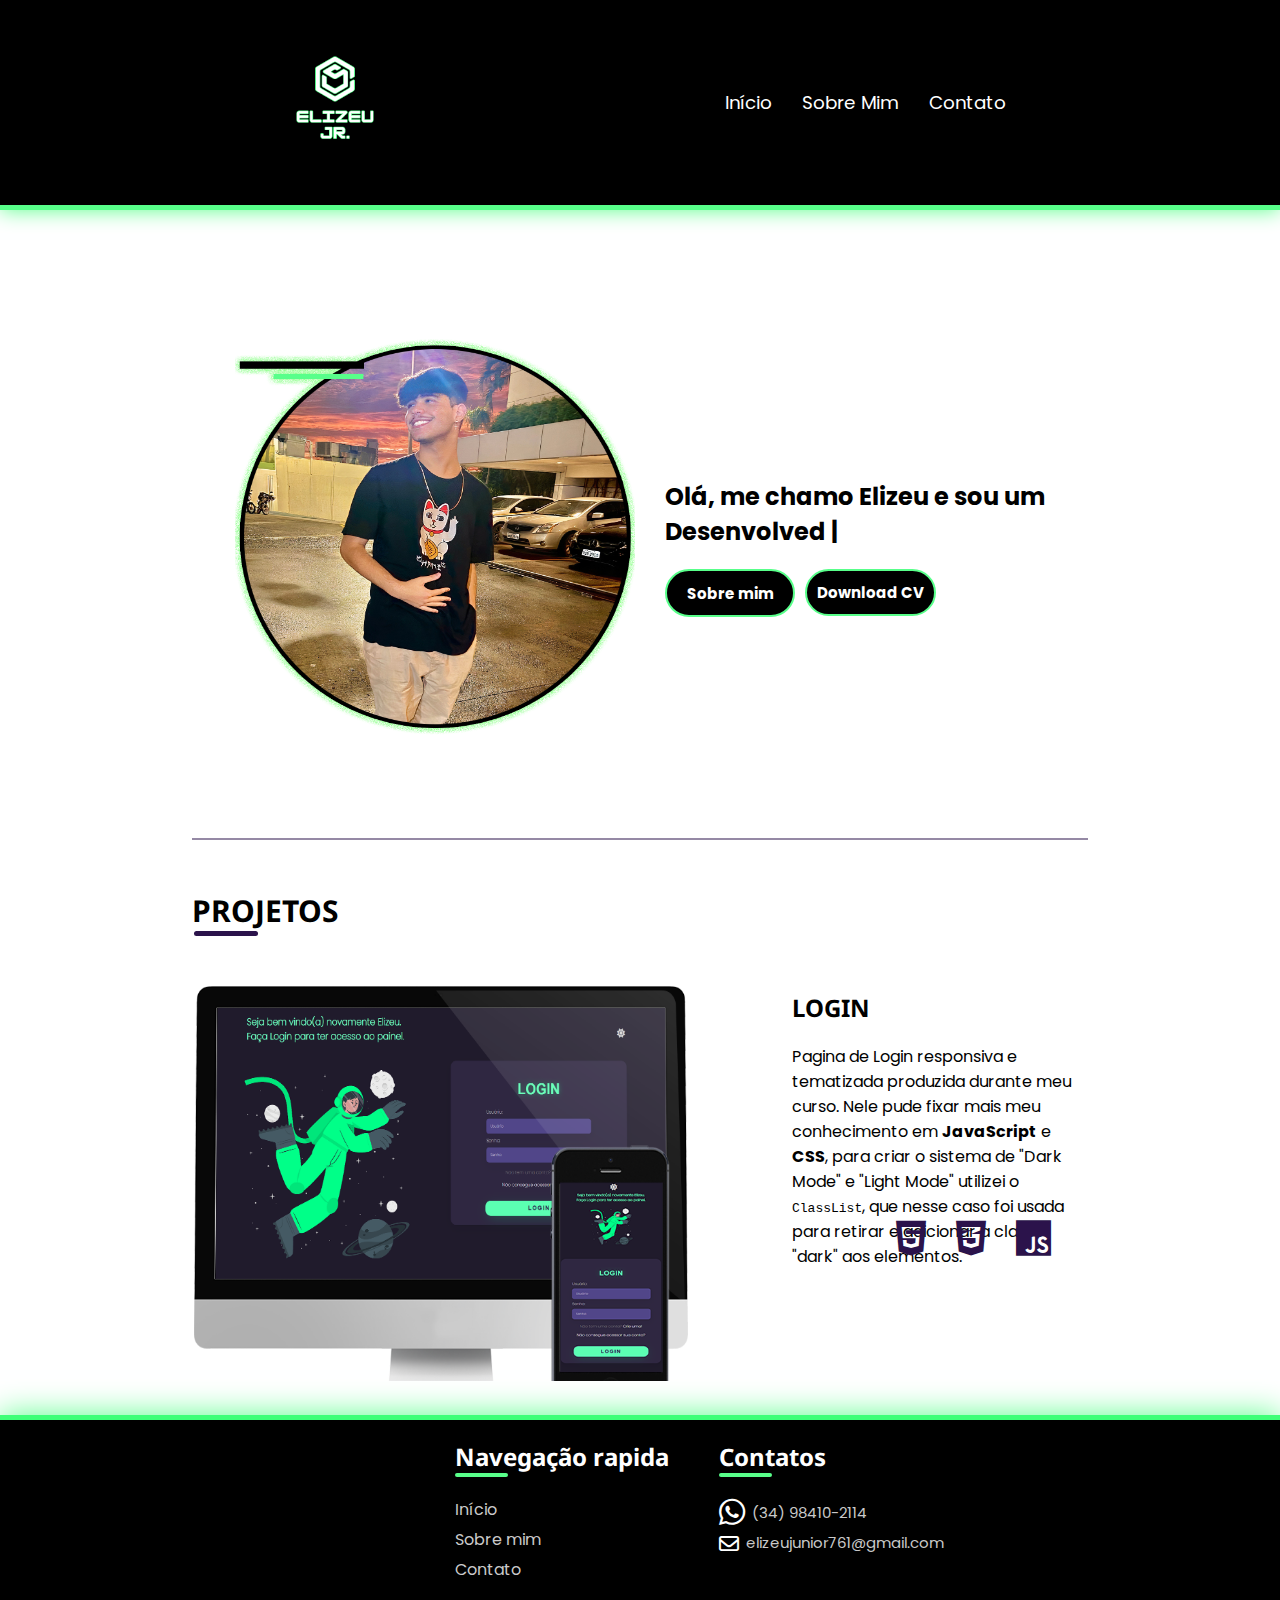
==== index.html @ 13f8343a "feito" ====
<!DOCTYPE html>
<html lang="pt-br">

<head>
    <meta charset="UTF-8">
    <meta http-equiv="X-UA-Compatible" content="IE=edge">
    <meta name="viewport" content="width=device-width, initial-scale=1.0">
    <link rel="stylesheet" href="https://cdnjs.cloudflare.com/ajax/libs/font-awesome/6.4.0/css/all.min.css">
    <link rel="stylesheet" href="assets/css/style.css" media="all">
    <link rel="stylesheet" href="assets/css/mobile.css" media="screen">
    <title>Portfolio</title>
</head>

<body>
    <header>
        <nav class="nav-bar">
            <div class="logo">
                <a href="index.html"><img src="assets/img/Logotipo Moderno Tecnologia e Gaming Roxo.png" alt=""></a>
            </div>
            <div class="nav-list">
                <ul>
                    <li class="nav-item"><a href="index.html" class="nav-link">Início</a></li>
                    <li class="nav-item"><a href="sobre.html" class="nav-link">Sobre Mim</a></li>
                    <li class="nav-item"><a href="contato.html" class="nav-link">Contato</a></li>
                </ul>
            </div>

            <div class="mobile-menu-icon">
                <button onclick="menuShow()"><img class="icon" src="assets/img/menu_white_36dp.svg" alt=""></button>
            </div>
        </nav>
        <div class="mobile-menu">
            <ul>
                <li class="nav-item"><a href="index.html" class="nav-link">Início</a></li>
                <li class="nav-item"><a href="sobre.html" class="nav-link">Sobre Mim</a></li>
                <li class="nav-item"><a href="contato.html" class="nav-link">Contato</a></li>
            </ul>

        </div>
    </header>

        <div class="section-div">
            <img src="assets/img/foto redonda2.png" alt="">
            <div>
                <h2 class="eu">Olá, me chamo Elizeu e sou um</h2>
                <h2 class="digitando">Desenvolvedor Web</h2>
                <button class="botao">Sobre mim</button>
                <a class="cv" href="assets/pdf/CV Elizeu Junior.pdf" target="_blank">Download CV</a>
            </div>

        </div>
        <div class = "linha">
        </div>

        <main>
            <div class="projetos">
                <h2>PROJETOS</h2></div>
                <div class="layout">
                <a href="https://elizeujrdev.github.io/login/index.html" target="_blank"><img src="assets/img/website-mockup-2-devices.png" alt=""></a>
    
                <section class="texto">
                <h2>LOGIN</h2>
                <p>Pagina de Login responsiva e tematizada produzida durante meu curso. Nele pude fixar mais meu conhecimento em 
                   <strong>JavaScript</strong> e <strong>CSS</strong>, para criar o sistema de "Dark Mode" e "Light Mode" utilizei o <code>ClassList</code>, que nesse caso foi usada para retirar e adicionar a classe "dark" aos elementos.</p>
                    <aside>
                        <i class="fa-brands fa-html5" id="html"></i>
                        <i class="fa-brands fa-css3-alt" id="css"></i>
                        <i class="fa-brands fa-js" id="javascript"></i>
                    </aside>
                </section>
        </div>
    

    <script src="assets/js/script.js"></script>
</body>
<footer>
    <nav>
        <h2>Navegação rapida</h2>
        <ul class="navegaçao-secundaria">
        <li><a href="index.html">Início</a></li>
        <li><a href="sobre.html">Sobre mim</a></li>
        <li><a href="contato.html">Contato</a></li>
        </ul>
        </nav>

        <section class="contatos">
            <h2>Contatos</h2>
                <ul>
                    <li><i class="fa-brands fa-whatsapp"></i><a href="https://api.whatsapp.com/send?phone=5534984102114" target="_blank">  (34) 98410-2114</a></li>
                    <li class="email"><i class="fa-regular fa-envelope" id="email"></i><a href="">elizeujunior761@gmail.com</a></li>
                </ul>

        </section>

</footer>
</html>
---- assets/css/style.css ----
@import url('https://fonts.googleapis.com/css2?family=Noto+Sans&family=Poppins:wght@300&display=swap');
@import url('https://fonts.googleapis.com/css2?family=Noto+Sans&family=Poppins:wght@300&display=swap');

* {
    padding: 0;
    margin: 0;
    transition: 1s;
}


header {
    border-bottom: solid 5px #58ff8a;
    box-shadow: 0px 0px 20px #58ff8a;
    background-color: black;
    display: flex;
    align-items: center;
    justify-content: center;
    font-family: 'poppins', sans-serif;
}

.logo > a > img {
    width: 150px;
    height: 150px;
    margin-right: 300px;
}

.nav-bar {
    display: flex;
    justify-content: space-between;
    padding: 1.5rem 6rem;
}


.nav-list {
    display: flex;
    align-items: center;
}

.nav-list ul {
    display: flex;
    justify-content: center;
    list-style: none;
}

.nav-item {
    margin: 0 15px;
}

.nav-link {
    text-decoration: none;
    font-size: 1.15rem;
    color: #fff;
    font-weight: 400;
}


.nav-link:hover::after {
    
    position: absolute;
    content: '';
    width: 3%;
    background-color: #58ff8a;
    height: 5px;
    display: block;
    transform: translate(2px, -5px);
    border-radius: 30px;
    margin-top: 5px;
    transition: 1s;
}


.login-button button {
    border: none;
    padding: 10px 15px;
    border-radius: 5px;
    background-color: #0187a7;
}

.login-button button a {
    text-decoration: none;
    color: #fff;
    font-weight: 500;
    font-size: 1.1rem;
}

.mobile-menu-icon {
    display: none;
}

.mobile-menu {
    display: none;
}

.section-div{

    animation: inicializar .7s forwards;
    animation-timing-function: ease-in-out;
    display: flex;
    align-items: center;
    justify-content: center;
    font-family: 'Poppins', sans-serif;
    transition: 0.7s;
    margin-top: 10%;
    
}

.section-div > img {
    width: 400px;
    height: 400px;
    margin-right: 30px;
}

.cv {

    border: solid 2px #58ff8a;
    background-color: #000000;
    padding: 10px;
    position: absolute;
    border-radius: 30px;
    color: rgb(255, 255, 255);
    font-family: 'Poppins', sans-serif;
    font-weight: bolder;
    font-size: 15px;
    text-decoration: none;

    transform: translateY(20px);

}

.botao {

    border: solid 2px #58ff8a;
    background-color: #000000;
    padding: 10px;
    border-radius: 30px;
    color: rgb(255, 255, 255);
    font-family: 'Poppins', sans-serif;
    font-weight: bolder;
    
    height: 48px;
    width: 130px;
    margin-right: 10px;
    font-size: 15px;
    cursor: pointer;

    transform: translateY(20px);

}

.botao:hover {
    box-shadow: 2px 2px 2px black;

}

.cv:hover {
    box-shadow: 2px 2px 2px black;
   
}

.projetos > h2 {

    font-family: 'noto sans', sans-serif;
    font-weight: bolder;
    font-size: 30px;
    margin-top: 50px;
    justify-content: center;
    margin-left: 15%;
    
    
    }
    
    .projetos > h2::after {
    
        position: absolute;
        content: '';
        width: 5%;
        background-color: #2b134b;
        height: 5px;
        display: block;
        transform: translate(2px, -5px);
        border-radius: 30px;
        margin-top: 5px;
        
        }
    
        .layout > a > img{
    
            margin-top: 50px;
            width: 500px;
            height: 400px;
        }
    
        .layout {
            
            
            display: flex;
            margin: 0px auto;
            width: 70vw;
            margin-bottom: 30px;
            
    
        }
    
        .texto {
    
            float: right;
            flex-direction: column;
            position: relative;
            top: 60px;
            margin-left: 100px;
    
            
            
        }
    
        .texto > p {
    
            font-family: 'Poppins', 'sans-serif';
            margin-top: 20px;
        }
    
        .texto > h2 {
    
            font-family: 'noto sans', 'sans-serif';
            font-weight: bolder;
        }
    
        .texto > aside {
    
            display: flex;
            justify-content: center;
            align-items: center;
            position: absolute;
            left: 35%;
            top: 50%;
            font-size: 40px;
            gap: 30px;
            color: #2b134b;
        }
    
        .texto > aside > i#html:hover {
    
    
            transform: scale(1.1);
    
        }
    
        .texto > aside >i#css:hover {
    
    
            transform: scale(1.1);
    
        }
    
        .texto > aside >i#javascript:hover {
    
    
            transform: scale(1.1);
    
        }


@keyframes inicializar {
    from {

        opacity: 0;
        transform: translate3d(0, -60px, 0);
    }

    to {

        opacity: 1;
        transform: translate3d(0, 0, 0);

    }

}

.digitando::after {

    content: '|';
    margin-left: 5px;
    opacity: 1;
    animation: pisca .5s infinite;

}

@keyframes pisca {
    from {

        opacity: 1;
    }

    to {

        opacity: 0;

    }


}

.linha {

    border-bottom: solid 2px #2b134b;
    width: 70vw;
    display: block;
    margin: 0px auto;
    height: 100px;
    opacity: 0.5;
}

footer {

    background-color: #000000;
    width: 100%;
    height: 200px;
    margin-top: 50px;
    border-top: solid 5px #3dff77;
    box-shadow: 0px 0px 30px #58ff8a;
    display: flex;
    justify-content: center;
    margin: 0px auto;
    gap: 50px;

}

footer > nav > h2 {

    color: rgb(255, 255, 255);
    font-family: 'noto sans', 'sans-serif';
    margin-bottom: 20px;
    margin-top: 20px;

}

footer > nav > h2::after {

    content: '';
    background-color: #58ff8a;
    width: 25%;
    height: 4px;
    display: flex;
    justify-content: center;
    align-items: center;
    border-radius: 30px;
    
}


.navegaçao-secundaria > li > a {

    color: rgb(202, 202, 202);
    text-decoration: none;
    margin-top: 30px;
}

.navegaçao-secundaria > li > a:hover {

    text-decoration: underline #58ff8a;
}

.navegaçao-secundaria > li {

    color: white;
    text-decoration: none;
    margin-top: 5px;
    font-family: 'poppins', 'sans-serif';
    list-style: none;
    
    
}

.contatos {

    color: white;
    gap: 20px;
    
}

.contatos > ul {

    list-style: none;

}

.contatos > h2 {

    color: white;
    font-family: 'noto sans', 'sans-serif';
    margin-bottom: 20px;
    margin-top: 20px;
    
}

.contatos > ul > li > a{

    color: rgb(201, 201, 201);
    text-decoration: none;
    font-family: 'poppins', 'sans-serif';
    position: absolute;
    transform: translate(7px,4px);
    font-size: 15px;
    list-style: none;
    
}

.contatos > ul > li > i{

    color: rgb(255, 255, 255);
    font-size: 30px;
}

.contatos > h2::after {

    content: '';
    background-color: #58ff8a;
    width: 50%;
    height: 4px;
    display: flex;
    justify-content: center;
    align-items: center;
    border-radius: 30px;
    
}

.contatos > ul > li > i#email {

    color: rgb(255, 255, 255);
    font-size: 20px;
    margin-top: 7px;
}
---- assets/css/mobile.css ----
@charset "UTF-8";
@import url('https://fonts.googleapis.com/css2?family=Noto+Sans&family=Poppins:wght@300&display=swap');
@import url('https://fonts.googleapis.com/css2?family=Noto+Sans&family=Poppins:wght@300&display=swap');

@media screen and (max-width: 730px) {
    .nav-bar {
        padding: 1.5rem 4rem;
    }
    .nav-item {
        display: none;
        
    }
    .login-button {
        display: none;
    }
    .mobile-menu-icon {
        display: block;
        margin-top: 20%;
       
    }
    .mobile-menu-icon button {
        background-color: transparent;
        border: none;
        cursor: pointer;
    }
    .mobile-menu ul {
        display: flex;
        flex-direction: column;
        text-align: center;
        padding-bottom: 1rem;
    }
    .mobile-menu .nav-item {
        display: block;
        padding-top: 1.2rem;
    }
    .mobile-menu .login-button {
        display: block;
        padding: 1rem 2rem;
    }
    .mobile-menu .login-button button {
        width: 100%;
    }
    .open {
        display: block;
    }

    .section-div{

        animation: inicializar .7s forwards;
        animation-timing-function: ease-in-out;
        display: flex;
        align-items: center;
        justify-content: center;
        font-family: 'Poppins', sans-serif;
        transition: 0.7s;
        margin-top: 10%;
        flex-direction: column;
        width: 100vw;
        
        
    }

    .eu {

        width: 80%;
        text-align: center; 
        margin-left: 27px;
    }

    .digitando {

        text-align: center;
    

    }

    
    .section-div > img {
        width: 250px;
        height: 250px;
        margin-right: 0px;
    }
    
    .cv {
    
        border: solid 2px #58ff8a;
        background-color: #000000;
        padding: 13px;
        border-radius: 30px;
        color: rgb(255, 255, 255);
        font-family: 'Poppins', sans-serif;
        font-weight: bolder;
        position: relative;
        
        height: 48px;
        width: 130px;
        margin-right: 10px;
        font-size: 15px;
        cursor: pointer;
        top: 20px;
        left: 50px;
    
        transform: translate(20px, 40px);
    
    }
    
    .botao {
    
        border: solid 2px #58ff8a;
        background-color: #000000;
        padding: 10px;
        border-radius: 30px;
        color: rgb(255, 255, 255);
        font-family: 'Poppins', sans-serif;
        font-weight: bolder;
        
        height: 48px;
        width: 130px;
        margin-right: 10px;
        font-size: 15px;
        cursor: pointer;
    
        transform: translate(50px, 20px);
    
    }
    
    .botao:hover {
        box-shadow: 2px 2px 2px black;
    
    }
    
    .cv:hover {
        box-shadow: 2px 2px 2px black;
       
    }

    .projetos > h2 {

        font-family: 'noto sans', sans-serif;
        font-weight: bolder;
        font-size: 30px;
        margin-top: 50px;
        justify-content: center;
        margin-left: 15%;
        
        
        }
        
        .projetos > h2::after {
        
            position: absolute;
            content: '';
            width: 20%;
            background-color: #2b134b;
            height: 5px;
            display: block;
            transform: translate(2px, -5px);
            border-radius: 30px;
            margin-top: 5px;
            
            }
        
            .layout > a > img{
        
                margin-top: 50px;
                width: 100%;
                height: 100%;
            }
        
            .layout {
                
                
                display: flex;
                margin: 0px auto;
                width: 70vw;
                margin-bottom: 30px;
                flex-direction: column;
                
        
            }
        
            .texto {
        
                display: flex;
                flex-direction: column;
                position: relative;
                top: 60px;
                margin-left: 0px;
                width: 100%;
                
                
            }
        
            .texto > p {
        
                font-family: 'Poppins', 'sans-serif';
                margin-top: 20px;
            }
        
            .texto > h2 {
        
                font-family: 'noto sans', 'sans-serif';
                font-weight: bolder;
            }
        
            .texto > aside {
        
                display: flex;
                justify-content: center;
                align-items: center;
                position: relative;
                left: 0px;
                top: 0%;
                font-size: 40px;
                gap: 30px;
                color: #2b134b;
                margin-top: 30px;
                margin-bottom: 50px;
            }
        
            .texto > aside > i#html:hover {
        
        
                transform: scale(1.1);
        
            }
        
            .texto > aside >i#css:hover {
        
        
                transform: scale(1.1);
        
            }
        
            .texto > aside >i#javascript:hover {
        
        
                transform: scale(1.1);
        
            }

            footer {

                background-color: #000000;
                width: 100%;
                height: 200px;
                padding: 0px;
                margin-top: 0px;
                border-top: solid 5px #3dff77;
                box-shadow: 0px 0px 30px #58ff8a;
                display: flex;
                justify-content: left;
                margin: 0px auto;
                gap: 35px;
                font-size: 12px;
        
            }
        
            footer > nav > h2 {
        
                color: rgb(255, 255, 255);
                font-family: 'noto sans', 'sans-serif';
                margin-top: 50px;
                margin-left: 30px;
                margin-bottom: 10px;
            }

        
            footer > nav > h2::after {
        
                content: '';
                background-color: #58ff8a;
                width: 25%;
                height: 4px;
                display: flex;
                justify-content: center;
                align-items: center;
                border-radius: 30px;
                
            }
        
        
            .navegaçao-secundaria > li > a {
        
                color: rgb(202, 202, 202);
                text-decoration: none;
                list-style: none;
                margin-top: 40px;
                margin-left: 10px;
                font-size: 15px;
            }
        
            .navegaçao-secundaria > li > a:hover {
        
                text-decoration: underline #58ff8a;
            }
        
            .navegaçao-secundaria > li {
        
                color: white;
                text-decoration: none;
                margin-top: 5px;
                font-family: 'poppins', 'sans-serif';
                list-style: none;
                
            }

            .navegaçao-secundaria {

                margin-left: 20px;
            }

            .email {

                margin-top: 10px;

            }
        
            .contatos {
        
                color: white;
                gap: 50px;
                font-size: 12px;
                left: 20%;
            }
        
            .contatos > h2 {
        
                color: white;
                font-family: 'noto sans', 'sans-serif';
                margin-top: 50px;
                margin-bottom: 20px;
            }
        
            .contatos > ul > li > a{
        
                color: rgb(201, 201, 201);
                text-decoration: none;
                font-family: 'poppins', 'sans-serif';
                position: absolute;
                transform: translate(7px,1px);
                font-size: 12px;
            }

            .contatos > ul {

                list-style: none;
            }
        
            .contatos > ul > li > i{
        
                color: rgb(255, 255, 255);
                font-size: 20px;
            }
        
            .contatos > h2::after {
        
                content: '';
                background-color: #58ff8a;
                width: 50%;
                height: 4px;
                display: flex;
                justify-content: center;
                align-items: center;
                border-radius: 30px;
                
            }
        
            .contatos > ul > li > i#email {
        
                color: rgb(255, 255, 255);
                font-size: 20px;
                margin-top: 3px;
            }

            header {
                border-bottom: solid 5px #58ff8a;
                box-shadow: 0px 0px 20px #58ff8a;
                background-color: black;
                display: block;
            }
            
            .logo > a > img {
                width: 150px;
                height: 150px;
                margin-right: 0px;
            }
}
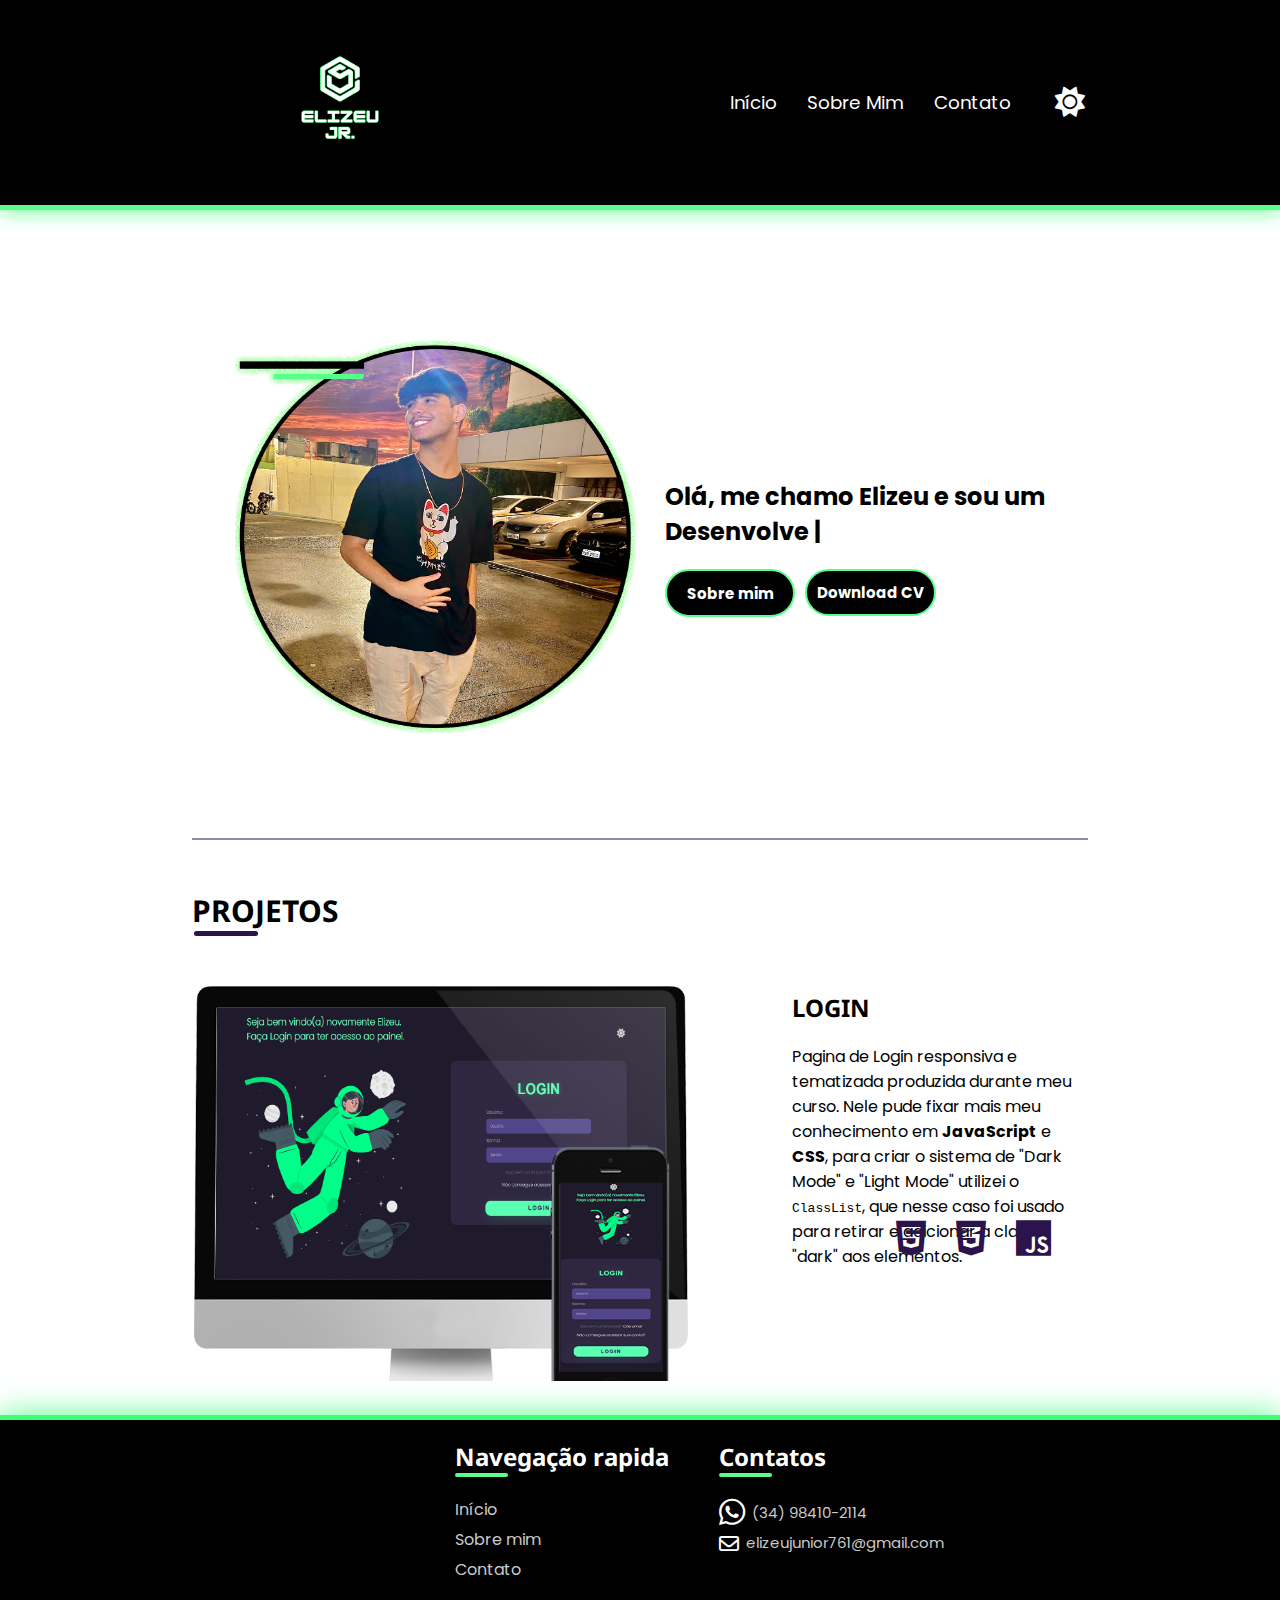
==== commit 8d684d2d: "dark mode adicionado" ====
--- a/index.html
+++ b/index.html
@@ -11,8 +11,11 @@
     <title>Portfolio</title>
 </head>
 
-<body>
-    <header>
+<body id="body">
+    <header id="header">
+        <div class="icone" onclick="tema()">
+                
+            <i class="fa-solid fa-sun" id="icone"></i></div>
         <nav class="nav-bar">
             <div class="logo">
                 <a href="index.html"><img src="assets/img/Logotipo Moderno Tecnologia e Gaming Roxo.png" alt=""></a>
@@ -39,29 +42,30 @@
         </div>
     </header>
 
-        <div class="section-div">
+        <div class="section-div" id="section-div">
             <img src="assets/img/foto redonda2.png" alt="">
             <div>
-                <h2 class="eu">Olá, me chamo Elizeu e sou um</h2>
-                <h2 class="digitando">Desenvolvedor Web</h2>
-                <button class="botao">Sobre mim</button>
-                <a class="cv" href="assets/pdf/CV Elizeu Junior.pdf" target="_blank">Download CV</a>
+                <h2 class="eu" id="eu">Olá, me chamo Elizeu e sou um</h2>
+                <h2 class="digitando" id="digitando">Desenvolvedor Web</h2>
+                <button class="botao" id="botao">Sobre mim</button>
+                <a class="cv" id="cv" href="assets/pdf/CV Elizeu Junior.pdf" target="_blank">Download CV</a>
             </div>
 
         </div>
-        <div class = "linha">
+        <div class="linha" id="linha">
         </div>
 
         <main>
-            <div class="projetos">
-                <h2>PROJETOS</h2></div>
-                <div class="layout">
-                <a href="https://elizeujrdev.github.io/login/index.html" target="_blank"><img src="assets/img/website-mockup-2-devices.png" alt=""></a>
+            <div class="projetos" id="projetos">
+                <h2>PROJETOS</h2>
+            </div>
+                <div class="layout" id="layout">
+                <a href="https://elizeujrdev.github.io/login/index.html" target="_blank"><img id="img" src="assets/img/website-mockup-2-devices.png" alt=""></a>
     
-                <section class="texto">
+                <section class="texto" id="texto">
                 <h2>LOGIN</h2>
                 <p>Pagina de Login responsiva e tematizada produzida durante meu curso. Nele pude fixar mais meu conhecimento em 
-                   <strong>JavaScript</strong> e <strong>CSS</strong>, para criar o sistema de "Dark Mode" e "Light Mode" utilizei o <code>ClassList</code>, que nesse caso foi usada para retirar e adicionar a classe "dark" aos elementos.</p>
+                   <strong>JavaScript</strong> e <strong>CSS</strong>, para criar o sistema de "Dark Mode" e "Light Mode" utilizei o <code>ClassList</code>, que nesse caso foi usado para retirar e adicionar a classe "dark" aos elementos.</p>
                     <aside>
                         <i class="fa-brands fa-html5" id="html"></i>
                         <i class="fa-brands fa-css3-alt" id="css"></i>
@@ -73,17 +77,17 @@
 
     <script src="assets/js/script.js"></script>
 </body>
-<footer>
+<footer id="footer">
     <nav>
         <h2>Navegação rapida</h2>
-        <ul class="navegaçao-secundaria">
+        <ul class="navegaçao-secundaria" id="navegaçao-secundaria">
         <li><a href="index.html">Início</a></li>
         <li><a href="sobre.html">Sobre mim</a></li>
         <li><a href="contato.html">Contato</a></li>
         </ul>
         </nav>
 
-        <section class="contatos">
+        <section class="contatos" id="contatos">
             <h2>Contatos</h2>
                 <ul>
                     <li><i class="fa-brands fa-whatsapp"></i><a href="https://api.whatsapp.com/send?phone=5534984102114" target="_blank">  (34) 98410-2114</a></li>
--- a/assets/css/style.css
+++ b/assets/css/style.css
@@ -2,7 +2,7 @@
 @import url('https://fonts.googleapis.com/css2?family=Noto+Sans&family=Poppins:wght@300&display=swap');
 @import url('https://fonts.googleapis.com/css2?family=Noto+Sans&family=Poppins:wght@300&display=swap');
 
-* {
+ * {
     padding: 0;
     margin: 0;
     transition: 1s;
@@ -432,3 +432,261 @@
     margin-top: 7px;
 }
 
+.icone {
+
+    
+    font-size: 30px;
+    position: relative;
+    left: 70%;
+    cursor: pointer;
+    color: rgb(255, 255, 255);
+    width: 10px;
+
+}
+
+* {
+    padding: 0;
+    margin: 0;
+    transition: 1s;
+}
+
+.dark#body {
+
+    background-color: #000000;
+
+}
+
+
+.dark#header {
+    border-bottom: solid 2px #58ff8a;
+    box-shadow: 0px 0px 20px #58ff8a;
+    background-color: #161616;
+    display: flex;
+    align-items: center;
+    justify-content: center;
+    font-family: 'poppins', sans-serif;
+}
+
+
+.dark#section-div{
+
+    animation: inicializar .7s forwards;
+    animation-timing-function: ease-in-out;
+    display: flex;
+    align-items: center;
+    justify-content: center;
+    font-family: 'Poppins', sans-serif;
+    transition: 0.7s;
+    margin-top: 10%;
+    
+}
+
+.dark#eu {
+
+    color: #fff;
+
+}
+
+.dark#digitando {
+
+    color: white;
+
+}
+
+.dark#section-div > img {
+    width: 400px;
+    height: 400px;
+    margin-right: 30px;
+}
+
+.dark#cv {
+
+    border: solid 2px #58ff8a;
+    background-color: #000000;
+    padding: 10px;
+    position: absolute;
+    border-radius: 30px;
+    color: rgb(255, 255, 255);
+    font-family: 'Poppins', sans-serif;
+    font-weight: bolder;
+    font-size: 15px;
+    text-decoration: none;
+    transition: 0.5s;
+
+    transform: translateY(20px);
+
+}
+
+.dark#botao {
+
+    border: solid 2px #58ff8a;
+    background-color: #000000;
+    padding: 10px;
+    border-radius: 30px;
+    color: rgb(255, 255, 255);
+    font-family: 'Poppins', sans-serif;
+    font-weight: bolder;
+    
+    height: 48px;
+    width: 130px;
+    margin-right: 10px;
+    font-size: 15px;
+    cursor: pointer;
+
+    transform: translateY(20px);
+    transition: 0.5s;
+
+}
+
+.dark#botao:hover {
+    box-shadow: 2px 2px 2px rgb(255, 255, 255);
+
+}
+
+.dark#cv:hover {
+    box-shadow: 2px 2px 2px rgb(255, 255, 255);
+   
+}
+
+.dark#projetos > h2 {
+
+    font-family: 'noto sans', sans-serif;
+    font-weight: bolder;
+    font-size: 30px;
+    margin-top: 50px;
+    justify-content: center;
+    margin-left: 15%;
+    color: white;    
+    
+    }
+    
+    .dark#projetos > h2::after {
+    
+        position: absolute;
+        content: '';
+        width: 5%;
+        background-color: #58ff8a;
+        height: 5px;
+        display: block;
+        transform: translate(2px, -5px);
+        border-radius: 30px;
+        margin-top: 5px;
+        
+    }
+    
+        .dark#layout {
+            
+            
+            display: flex;
+            margin: 0px auto;
+            width: 70vw;
+            margin-bottom: 30px;
+            
+    
+        }
+    
+        .dark#texto {
+    
+            float: right;
+            flex-direction: column;
+            position: relative;
+            top: 60px;
+            margin-left: 100px;
+    
+            
+            
+        }
+    
+        .dark > section#texto > p {
+    
+            font-family: 'Poppins', 'sans-serif';
+            margin-top: 20px;
+            color: white;
+        }
+    
+        .dark > section#texto > h2 {
+    
+            font-family: 'noto sans', 'sans-serif';
+            font-weight: bolder;
+            color: white;
+        }
+    
+        .dark#texto > aside {
+    
+            display: flex;
+            justify-content: center;
+            align-items: center;
+            position: absolute;
+            left: 35%;
+            top: 50%;
+            font-size: 40px;
+            gap: 30px;
+            color: #bdbdbd;
+            text-shadow: 1px 2px 2px #3dff77;
+        }
+    
+
+@keyframes inicializar {
+    from {
+
+        opacity: 0;
+        transform: translate3d(0, -60px, 0);
+    }
+
+    to {
+
+        opacity: 1;
+        transform: translate3d(0, 0, 0);
+
+    }
+
+}
+
+.dark#digitando::after {
+
+    content: '|';
+    margin-left: 5px;
+    opacity: 1;
+    animation: pisca .5s infinite;
+
+}
+
+@keyframes pisca {
+    from {
+
+        opacity: 1;
+    }
+
+    to {
+
+        opacity: 0;
+
+    }
+
+
+}
+
+.dark#linha {
+
+    border-bottom: solid 2px #3dff77;
+    width: 70vw;
+    display: block;
+    margin: 0px auto;
+    height: 100px;
+    opacity: 0.5;
+}
+
+.dark#footer {
+
+    background-color: #161616;
+    width: 100%;
+    height: 200px;
+    margin-top: 50px;
+    border-top: solid 2px #3dff77;
+    box-shadow: 0px 0px 20px #58ff8a;
+    display: flex;
+    justify-content: center;
+    margin: 0px auto;
+    gap: 50px;
+}
+
--- a/assets/css/mobile.css
+++ b/assets/css/mobile.css
@@ -261,7 +261,7 @@
                 color: rgb(255, 255, 255);
                 font-family: 'noto sans', 'sans-serif';
                 margin-top: 50px;
-                margin-left: 30px;
+                margin-left: 5px;
                 margin-bottom: 10px;
             }
 
@@ -286,7 +286,7 @@
                 text-decoration: none;
                 list-style: none;
                 margin-top: 40px;
-                margin-left: 10px;
+                margin-left: -12px;
                 font-size: 15px;
             }
         
@@ -330,6 +330,7 @@
                 font-family: 'noto sans', 'sans-serif';
                 margin-top: 50px;
                 margin-bottom: 20px;
+                transform: translateX(-20px);
             }
         
             .contatos > ul > li > a{
@@ -338,7 +339,7 @@
                 text-decoration: none;
                 font-family: 'poppins', 'sans-serif';
                 position: absolute;
-                transform: translate(7px,1px);
+                transform: translate(-20px,1px);
                 font-size: 12px;
             }
 
@@ -351,6 +352,8 @@
         
                 color: rgb(255, 255, 255);
                 font-size: 20px;
+                right: 10%;
+                transform: translateX(-25px);
             }
         
             .contatos > h2::after {
@@ -371,6 +374,7 @@
                 color: rgb(255, 255, 255);
                 font-size: 20px;
                 margin-top: 3px;
+                transform: translateX(-25px);
             }
 
             header {
@@ -384,5 +388,227 @@
                 width: 150px;
                 height: 150px;
                 margin-right: 0px;
-            }
+                right: 60%;
+                top: 10px;
+                position: absolute;
+                
+            }
+
+            .icone {
+
+                left: 50%;
+                top: 10px;
+                position: absolute;
+            }
+
+            .dark#section-div{
+
+                animation: inicializar .7s forwards;
+                animation-timing-function: ease-in-out;
+                display: flex;
+                align-items: center;
+                justify-content: center;
+                font-family: 'Poppins', sans-serif;
+                transition: 0.7s;
+                margin-top: 10%;
+                flex-direction: column;
+                width: 100vw;
+                
+                
+            }
+        
+            .dark#eu {
+        
+                width: 80%;
+                text-align: center; 
+                margin-left: 27px;
+                color: white;
+            }
+        
+            .dark#digitando {
+        
+                text-align: center;
+                color: white;
+            
+        
+            }
+        
+            
+            .dark#section-div > img {
+                width: 250px;
+                height: 250px;
+                margin-right: 0px;
+            }
+            
+            .dark#cv {
+            
+                border: solid 2px #58ff8a;
+                background-color: #000000;
+                padding: 13px;
+                border-radius: 30px;
+                color: rgb(255, 255, 255);
+                font-family: 'Poppins', sans-serif;
+                font-weight: bolder;
+                position: relative;
+                
+                height: 48px;
+                width: 130px;
+                margin-right: 10px;
+                font-size: 15px;
+                cursor: pointer;
+                top: 20px;
+                left: 50px;
+            
+                transform: translate(20px, 40px);
+            
+            }
+            
+            .dark#botao {
+            
+                border: solid 2px #58ff8a;
+                background-color: #000000;
+                padding: 10px;
+                border-radius: 30px;
+                color: rgb(255, 255, 255);
+                font-family: 'Poppins', sans-serif;
+                font-weight: bolder;
+                
+                height: 48px;
+                width: 130px;
+                margin-right: 10px;
+                font-size: 15px;
+                cursor: pointer;
+
+                transform: translate(50px, 20px);
+            
+            }
+            
+            .dark#botao:hover {
+                box-shadow: 2px 2px 2px rgb(255, 255, 255);
+            
+            }
+            
+            .dark#cv:hover {
+                box-shadow: 2px 2px 2px rgb(255, 255, 255);
+               
+            }
+        
+            .dark#projetos > h2 {
+        
+                font-family: 'noto sans', sans-serif;
+                font-weight: bolder;
+                font-size: 30px;
+                margin-top: 50px;
+                justify-content: center;
+                margin-left: 15%;
+                color: white;
+                
+                
+                }
+                
+                .dark#projetos > h2::after {
+                
+                    position: absolute;
+                    content: '';
+                    width: 20%;
+                    background-color: #58ff8a;
+                    height: 5px;
+                    display: block;
+                    transform: translate(2px, -5px);
+                    border-radius: 30px;
+                    margin-top: 5px;
+                    
+                    }
+                
+                    .dark#layout > a > img{
+                
+                        margin-top: 50px;
+                        width: 100%;
+                        height: 100%;
+                    }
+                
+                    .dark#layout {
+                        
+                        
+                        display: flex;
+                        margin: 0px auto;
+                        width: 70vw;
+                        margin-bottom: 30px;
+                        flex-direction: column;
+                        
+                
+                    }
+                
+                    .dark#texto {
+                
+                        display: flex;
+                        flex-direction: column;
+                        position: relative;
+                        top: 60px;
+                        margin-left: 0px;
+                        width: 100%;
+                        
+                        
+                    }
+                
+                    .dark#texto > p {
+                
+                        font-family: 'Poppins', 'sans-serif';
+                        margin-top: 20px;
+                        color: white;
+                    }
+                
+                    .dark#texto > h2 {
+                
+                        font-family: 'noto sans', 'sans-serif';
+                        font-weight: bolder;
+                        color: white;
+                    }
+                
+                    .dark#texto > aside {
+                
+                        display: flex;
+                        justify-content: center;
+                        align-items: center;
+                        position: relative;
+                        left: 0px;
+                        top: 0%;
+                        font-size: 40px;
+                        gap: 30px;
+                        color: #c2c2c2;
+                        margin-top: 30px;
+                        margin-bottom: 50px;
+                    }
+                
+        
+                    .dark#footer {
+        
+                        background-color: #161616;
+                        width: 100%;
+                        height: 200px;
+                        padding: 0px;
+                        margin-top: 0px;
+                        border-top: solid 2px #3dff77;
+                        box-shadow: 0px 0px 20px #58ff8a;
+                        display: flex;
+                        justify-content: left;
+                        margin: 0px auto;
+                        gap: 35px;
+                        font-size: 12px;
+                
+                    }
+        
+                    .dark#header {
+                        border-bottom: solid 2px #58ff8a;
+                        box-shadow: 0px 0px 20px #58ff8a;
+                        background-color: #161616;
+                        display: block;
+                    }
+                
+
+                    .dark#body {
+
+                        background-color: #000000
+
+                    }
 }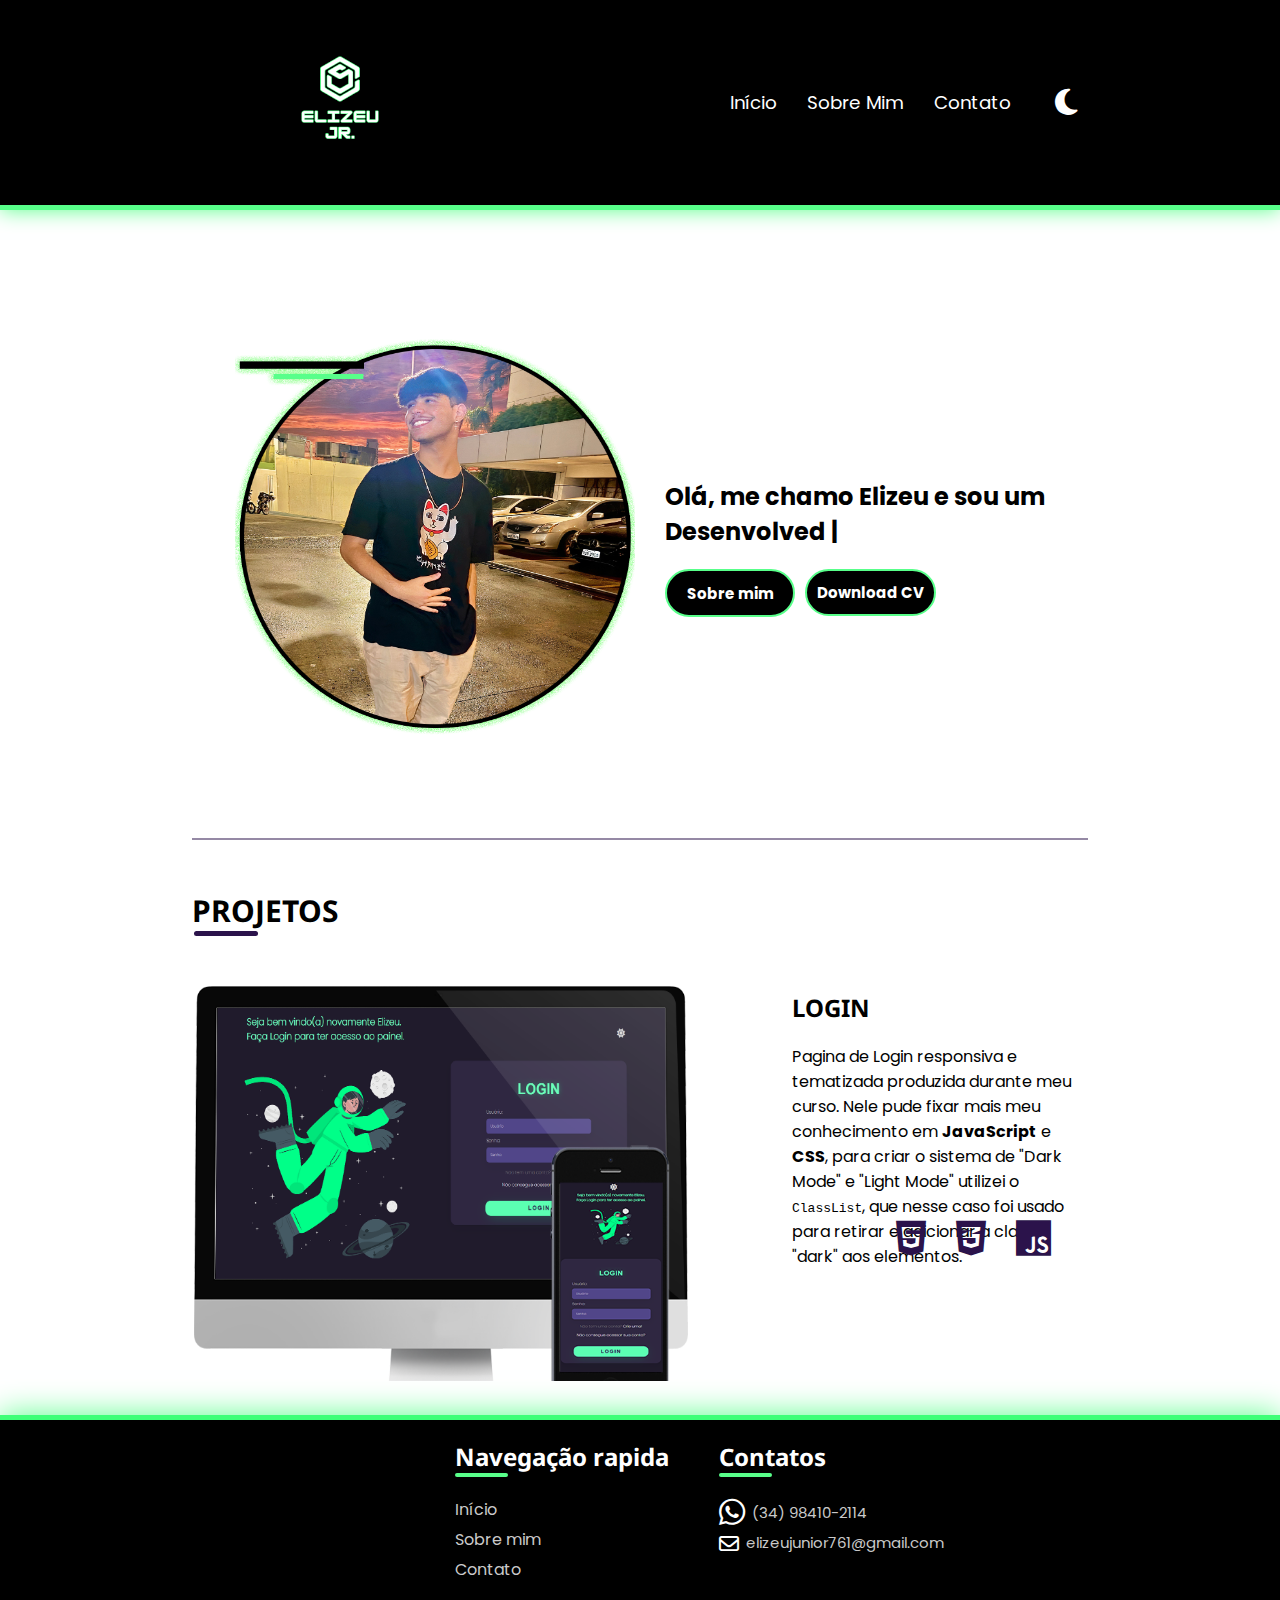
==== commit 69b03f72: "Add files via upload" ====
--- a/index.html
+++ b/index.html
@@ -15,7 +15,7 @@
     <header id="header">
         <div class="icone" onclick="tema()">
                 
-            <i class="fa-solid fa-sun" id="icone"></i></div>
+            <i class="fa-solid fa-moon" id="icone"></i></div>
         <nav class="nav-bar">
             <div class="logo">
                 <a href="index.html"><img src="assets/img/Logotipo Moderno Tecnologia e Gaming Roxo.png" alt=""></a>
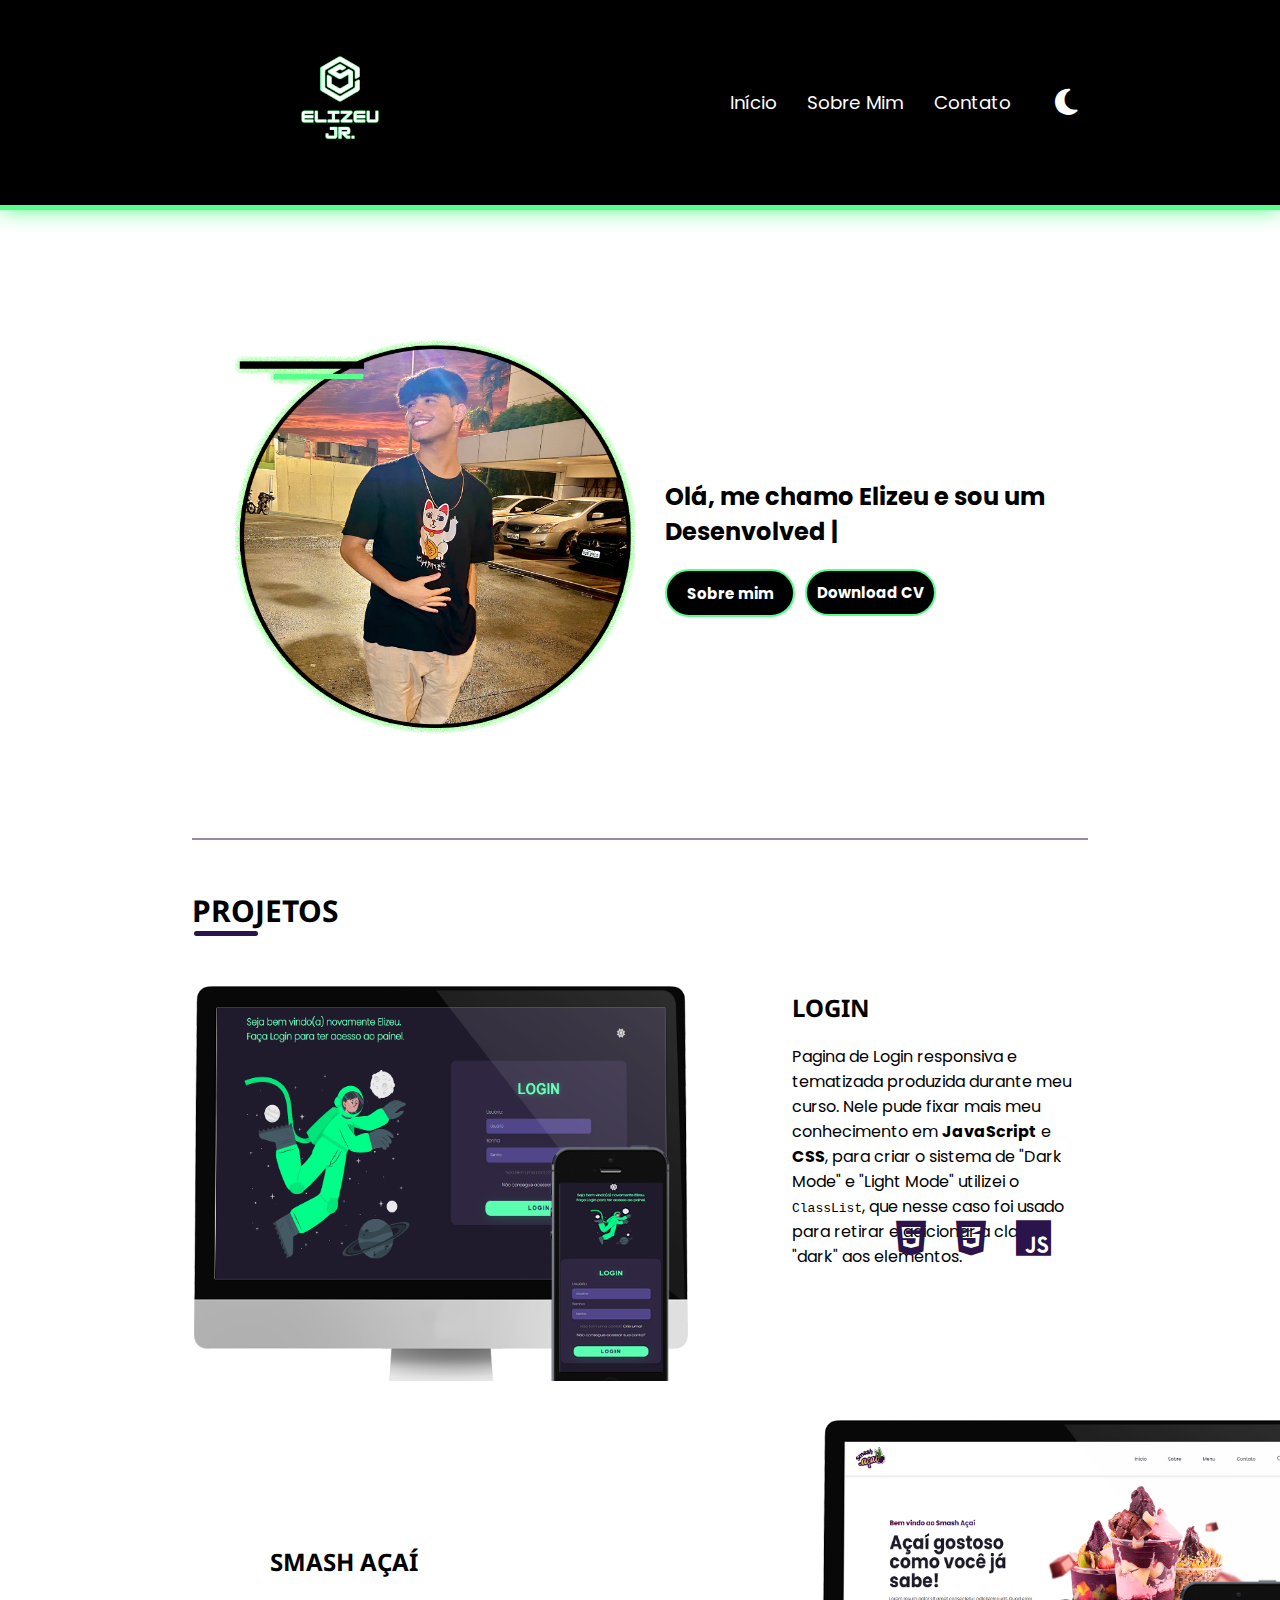
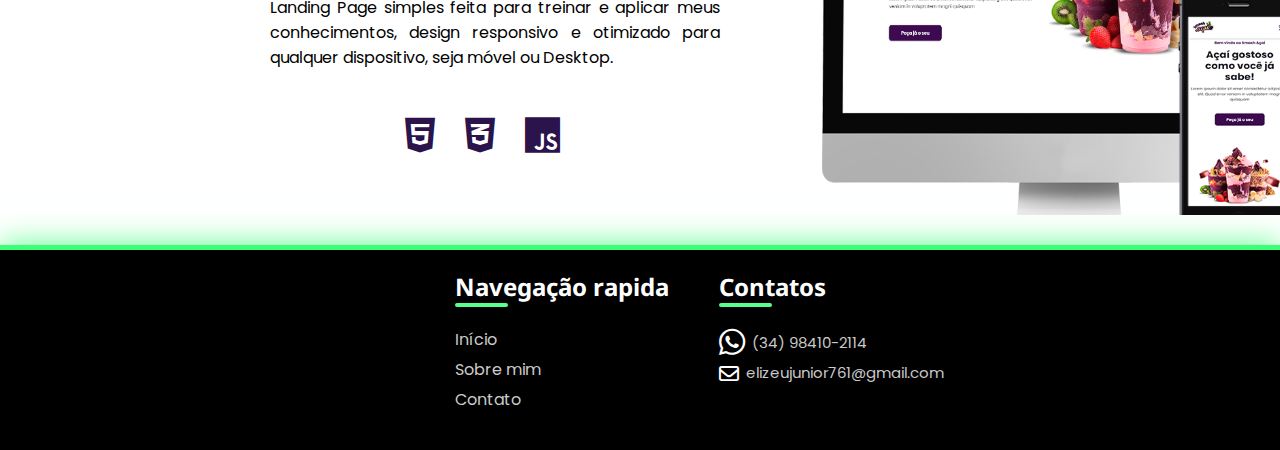
==== commit 4fa3595e: "novo projeto adicionado" ====
--- a/index.html
+++ b/index.html
@@ -47,7 +47,7 @@
             <div>
                 <h2 class="eu" id="eu">Olá, me chamo Elizeu e sou um</h2>
                 <h2 class="digitando" id="digitando">Desenvolvedor Web</h2>
-                <button class="botao" id="botao">Sobre mim</button>
+                <button class="botao" id="botao" onclick="sobre()">Sobre mim</button>
                 <a class="cv" id="cv" href="assets/pdf/CV Elizeu Junior.pdf" target="_blank">Download CV</a>
             </div>
 
@@ -72,7 +72,23 @@
                         <i class="fa-brands fa-js" id="javascript"></i>
                     </aside>
                 </section>
+
         </div>
+
+        <div class="layout2" id="layout2">
+            <a href="https://elizeujrdev.github.io/landing-page/index.html" target="_blank"><img id="img2" src="assets/img/açai.png" alt=""></a>
+
+            <section class="texto2" id="texto2">
+            <h2>SMASH AÇAÍ</h2>
+            <p>Landing Page simples feita para treinar e aplicar meus conhecimentos, design responsivo e otimizado para qualquer dispositivo, seja móvel ou Desktop.</p>
+                <aside>
+                    <i class="fa-brands fa-html5" id="html"></i>
+                    <i class="fa-brands fa-css3-alt" id="css"></i>
+                    <i class="fa-brands fa-js" id="javascript"></i>
+                </aside>
+            </section>
+            
+    </div>
     
 
     <script src="assets/js/script.js"></script>
--- a/assets/css/style.css
+++ b/assets/css/style.css
@@ -5,7 +5,7 @@
  * {
     padding: 0;
     margin: 0;
-    transition: 1s;
+    transition: 0.5s;
 }
 
 
@@ -259,6 +259,103 @@
             transform: scale(1.1);
     
         }
+
+
+        .layout2 > a > img{
+    
+           
+            width: 500px;
+            height: 400px;
+            justify-content: end;
+            display: grid;
+            margin-left: 0px;
+            
+        }
+
+        .layout2 > a {
+
+            position: relative;
+            transform: translateX(500px);
+        }
+    
+        .layout2 {
+            
+            
+            display: flex;
+            margin: 0px auto;
+            width: 50vw;
+            margin-bottom: 30px;
+            
+    
+        }
+    
+        .texto2 {
+    
+            float: right;
+            flex-direction: column;
+            position: relative;
+            top: 60px;
+            margin-left: 100px;
+    
+            
+            
+        }
+    
+        .texto2 > p {
+    
+            font-family: 'Poppins', 'sans-serif';
+            margin-top: 20px;
+            position: absolute;
+            right: 200px;
+            width: 450px;
+            text-align: justify;
+            top: 100px;
+        }
+    
+        .texto2 > h2 {
+    
+            font-family: 'noto sans', 'sans-serif';
+            font-weight: bolder;
+            position: absolute;
+            right: 350px;
+            width: 300px;
+            top: 70px;
+        }
+    
+        .texto2 > aside {
+    
+            display: flex;
+            justify-content: center;
+            align-items: center;
+            position: absolute;
+            right: 360px;
+            top: 60%;
+            font-size: 40px;
+            gap: 30px;
+            color: #2b134b;
+        }
+    
+        .texto2 > aside > i#html:hover {
+    
+    
+            transform: scale(1.1);
+    
+        }
+    
+        .texto2 > aside >i#css:hover {
+    
+    
+            transform: scale(1.1);
+    
+        }
+    
+        .texto2 > aside >i#javascript:hover {
+    
+    
+            transform: scale(1.1);
+    
+        }
+
 
 
 @keyframes inicializar {
@@ -690,3 +787,83 @@
     gap: 50px;
 }
 
+
+.dark#layout2 > a {
+
+    position: relative;
+    transform: translateX(500px);
+}
+
+.dark#layout2 {
+    
+    
+    display: flex;
+    margin: 0px auto;
+    width: 50vw;
+    margin-bottom: 30px;
+    
+
+}
+
+.dark#texto2 {
+
+    float: right;
+    flex-direction: column;
+    position: relative;
+    top: 60px;
+    margin-left: 100px;
+
+    
+    
+}
+
+.dark#texto2 > p {
+
+    font-family: 'Poppins', 'sans-serif';
+    margin-top: 20px;
+    position: absolute;
+    right: 200px;
+    width: 450px;
+    text-align: justify;
+    top: 100px;
+    color: white;
+}
+
+.dark#texto2 > h2 {
+
+    font-family: 'noto sans', 'sans-serif';
+    font-weight: bolder;
+    position: absolute;
+    right: 350px;
+    width: 300px;
+    top: 70px;
+    color: white;
+}
+
+.dark#texto2 > aside {
+
+    display: flex;
+    justify-content: center;
+    align-items: center;
+    position: absolute;
+    right: 360px;
+    top: 60%;
+    font-size: 40px;
+    gap: 30px;
+    color: #2b134b;
+}
+
+.dark#texto2 > aside {
+    
+    display: flex;
+    justify-content: center;
+    align-items: center;
+    position: absolute;
+    right: 360px;
+    top: 60%;
+    font-size: 40px;
+    gap: 30px;
+    color: #bdbdbd;
+    text-shadow: 1px 2px 2px #3dff77;
+
+}--- a/assets/css/mobile.css
+++ b/assets/css/mobile.css
@@ -218,25 +218,75 @@
                 margin-bottom: 50px;
             }
         
-            .texto > aside > i#html:hover {
-        
-        
-                transform: scale(1.1);
-        
-            }
-        
-            .texto > aside >i#css:hover {
-        
-        
-                transform: scale(1.1);
-        
-            }
-        
-            .texto > aside >i#javascript:hover {
-        
-        
-                transform: scale(1.1);
-        
+            .layout2 > a {
+
+            position: relative;
+            transform: translateX(0px);
+            }
+
+
+            .layout2 > a > img{
+        
+                margin-top: 50px;
+                width: 100%;
+                height: 100%;
+            }
+        
+            .layout2 {
+                
+                
+                display: flex;
+                margin: 0px auto;
+                width: 70vw;
+                margin-bottom: 30px;
+                flex-direction: column;
+                
+        
+            }
+        
+            .texto2 {
+        
+                display: flex;
+                flex-direction: column;
+                position: relative;
+                top: 60px;
+                margin-left: 0px;
+                width: 100%;
+                
+                
+            }
+        
+            .texto2 > p {
+        
+                font-family: 'Poppins', 'sans-serif';
+                position: relative;
+                right: 0px;
+                top: 0px;
+                width: 110%;
+            }
+        
+            .texto2 > h2 {
+        
+                font-family: 'noto sans', 'sans-serif';
+                font-weight: bolder;
+                right: 0px;
+                top: 0px;
+                position: relative;
+            }
+        
+            .texto2 > aside {
+        
+                display: flex;
+                justify-content: center;
+                align-items: center;
+                position: relative;
+                left: 0px;
+                top: 0%;
+                font-size: 40px;
+                gap: 30px;
+                color: #2b134b;
+                margin-top: 30px;
+                margin-bottom: 50px;
             }
 
             footer {
@@ -611,4 +661,73 @@
                         background-color: #000000
 
                     }
-}+            
+        
+            
+
+                        .dark#layout2 {
+                            
+                            
+                            display: flex;
+                            margin: 0px auto;
+                            width: 70vw;
+                            margin-bottom: 30px;
+                            flex-direction: column;
+                            
+                    
+                        }
+                    
+                        .dark#texto2 {
+                    
+                            display: flex;
+                            flex-direction: column;
+                            position: relative;
+                            top: 60px;
+                            margin-left: 0px;
+                            width: 100%;
+                            
+                            
+                        }
+                
+                    .dark#layout2 > a {
+        
+                    position: relative;
+                    transform: translateX(0px);
+                    }
+        
+                
+                    .dark#texto2 > p {
+                
+                        font-family: 'Poppins', 'sans-serif';
+                        position: relative;
+                        right: 0px;
+                        top: 0px;
+                        width: 110%;
+                        color: white;
+                    }
+                
+                    .dark#texto2 > h2 {
+                
+                        font-family: 'noto sans', 'sans-serif';
+                        font-weight: bolder;
+                        right: 0px;
+                        top: 0px;
+                        position: relative;
+                        color: white;
+                    }
+                
+                    .dark#texto2 > aside {
+                
+                        display: flex;
+                        justify-content: center;
+                        align-items: center;
+                        position: relative;
+                        left: 0px;
+                        top: 0%;
+                        font-size: 40px;
+                        gap: 30px;
+                        color: #c2c2c2;
+                        margin-top: 30px;
+                        margin-bottom: 50px;
+                    }
+                }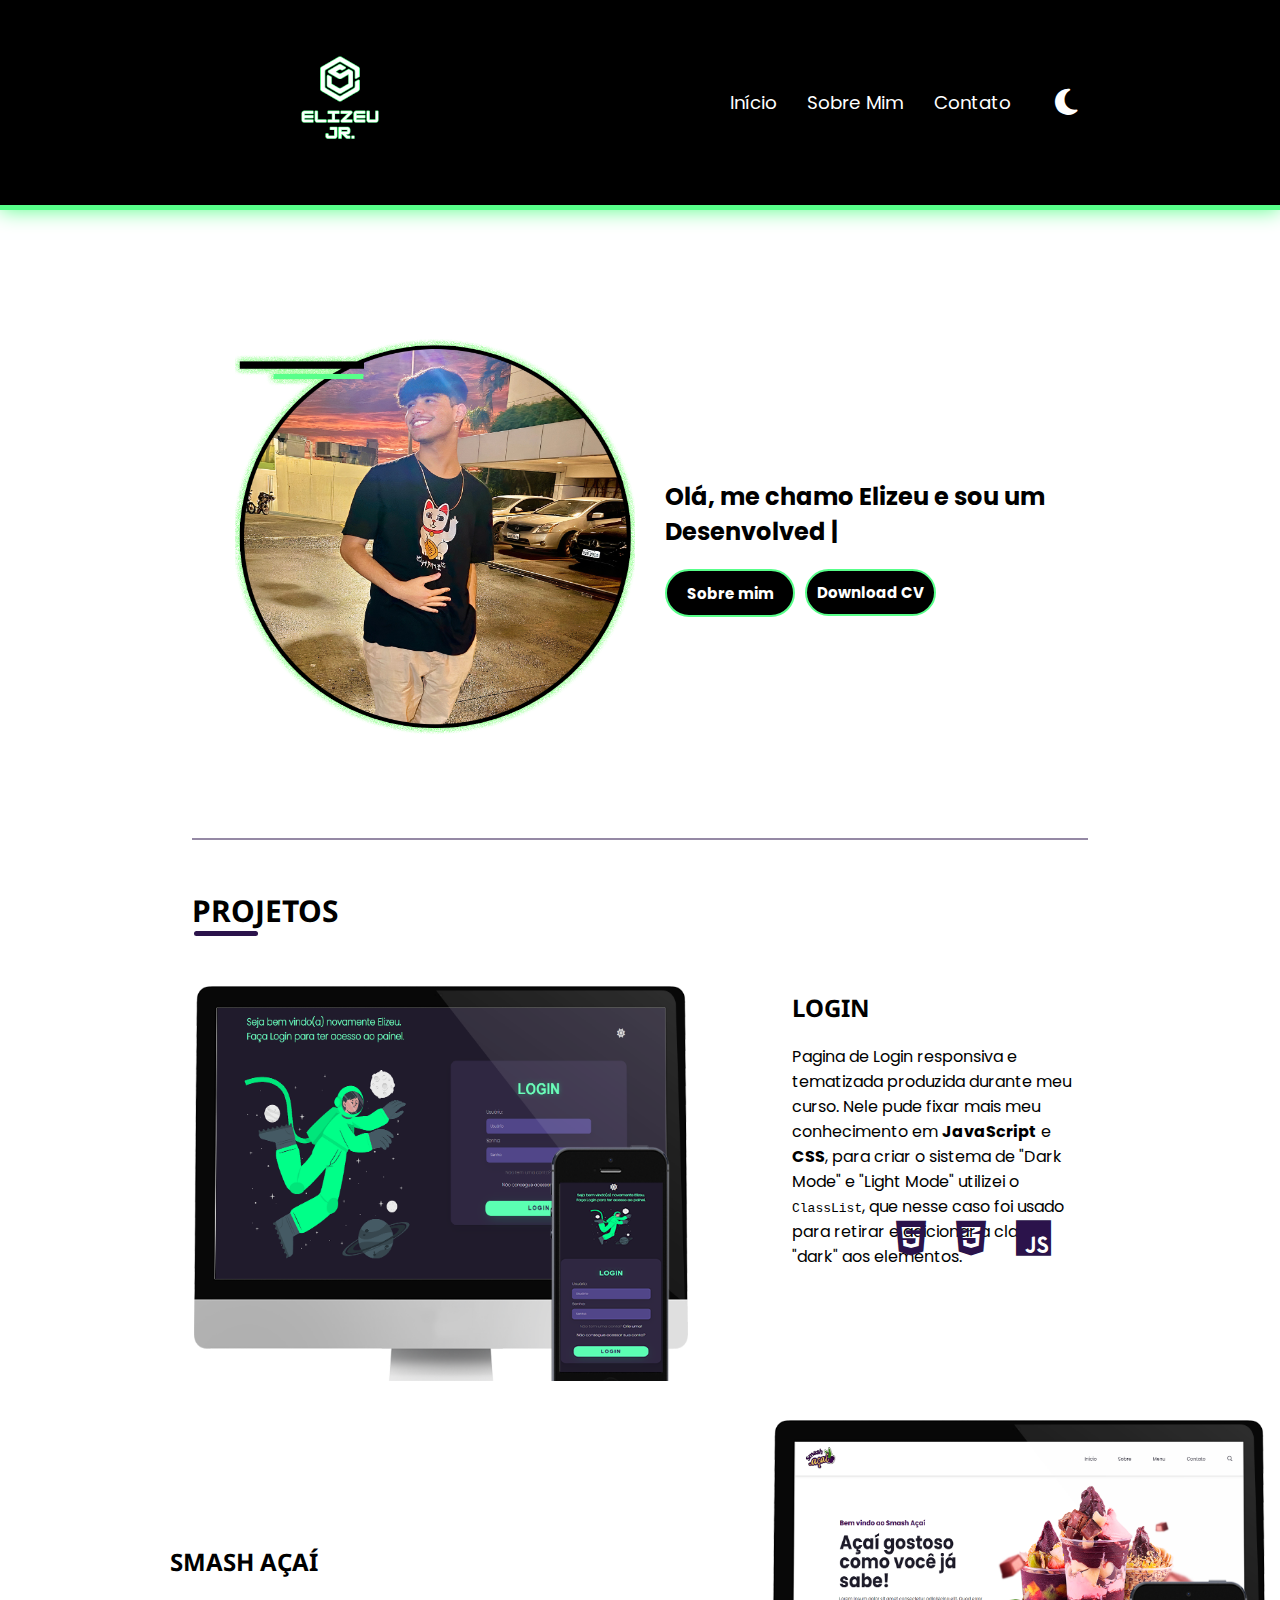
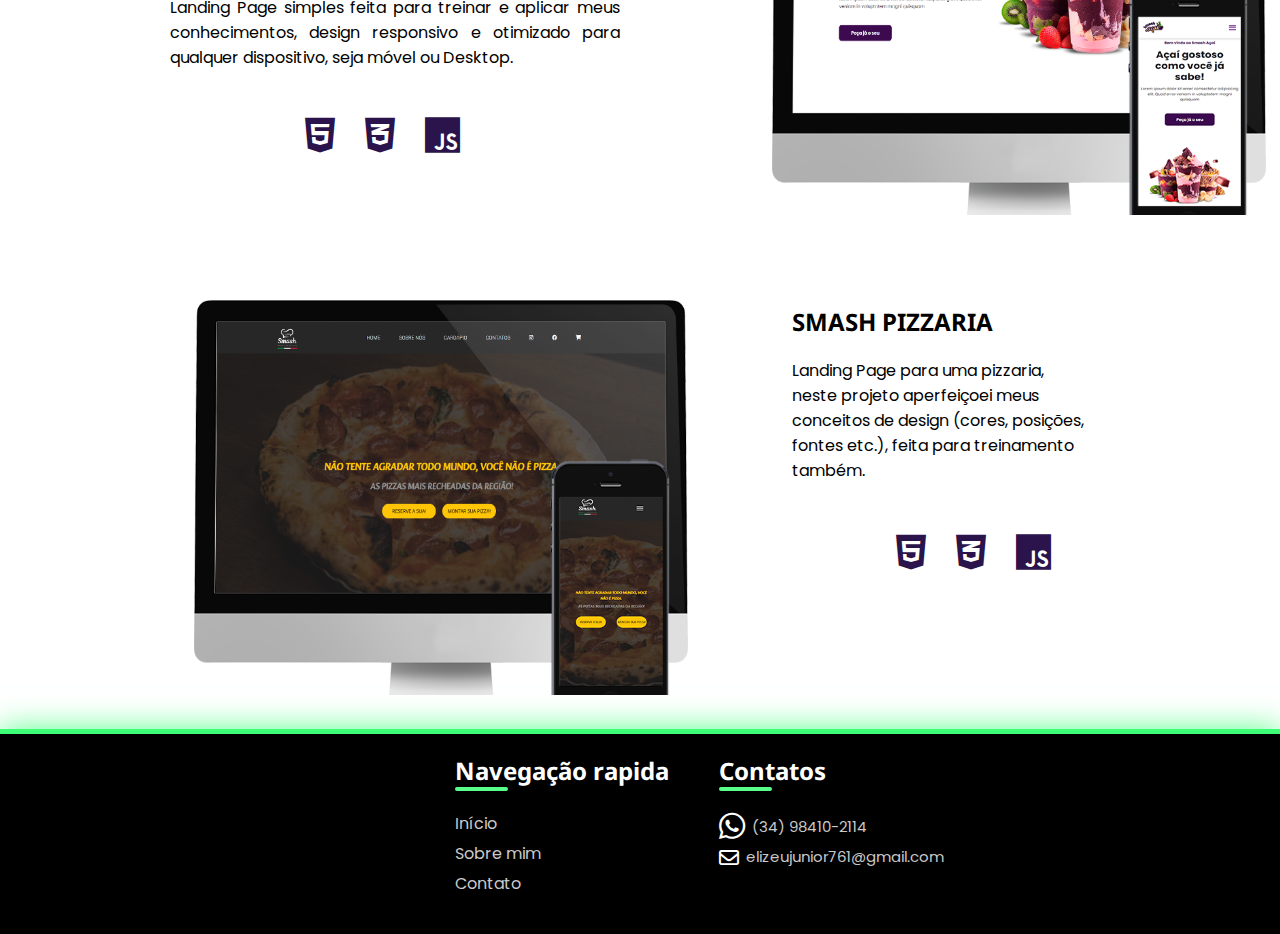
==== commit 812b30f3: "Add files via upload" ====
--- a/index.html
+++ b/index.html
@@ -90,6 +90,20 @@
             
     </div>
     
+    <div class="layout3" id="layout3">
+        <a href="https://elizeujrdev.github.io/pizzaria/index.html" target="_blank"><img id="img3" src="assets/img/pizzaria.png" alt=""></a>
+
+        <section class="texto3" id="texto3">
+        <h2>SMASH PIZZARIA</h2>
+        <p>Landing Page para uma pizzaria, neste projeto aperfeiçoei meus conceitos de design (cores, posições, fontes etc.), feita para treinamento também. </p>
+            <aside>
+                <i class="fa-brands fa-html5" id="html"></i>
+                <i class="fa-brands fa-css3-alt" id="css"></i>
+                <i class="fa-brands fa-js" id="javascript"></i>
+            </aside>
+        </section>
+        
+</div>
 
     <script src="assets/js/script.js"></script>
 </body>
--- a/assets/css/style.css
+++ b/assets/css/style.css
@@ -275,7 +275,7 @@
         .layout2 > a {
 
             position: relative;
-            transform: translateX(500px);
+            transform: translateX(450px);
         }
     
         .layout2 {
@@ -306,7 +306,7 @@
             font-family: 'Poppins', 'sans-serif';
             margin-top: 20px;
             position: absolute;
-            right: 200px;
+            right: 300px;
             width: 450px;
             text-align: justify;
             top: 100px;
@@ -317,7 +317,7 @@
             font-family: 'noto sans', 'sans-serif';
             font-weight: bolder;
             position: absolute;
-            right: 350px;
+            right: 450px;
             width: 300px;
             top: 70px;
         }
@@ -328,7 +328,7 @@
             justify-content: center;
             align-items: center;
             position: absolute;
-            right: 360px;
+            right: 460px;
             top: 60%;
             font-size: 40px;
             gap: 30px;
@@ -350,6 +350,82 @@
         }
     
         .texto2 > aside >i#javascript:hover {
+    
+    
+            transform: scale(1.1);
+    
+        }
+
+        .layout3 > a > img{
+    
+            margin-top: 50px;
+            width: 500px;
+            height: 400px;
+        }
+    
+        .layout3 {
+            
+            
+            display: flex;
+            margin: 0px auto;
+            width: 70vw;
+            margin-bottom: 30px;
+            
+    
+        }
+    
+        .texto3 {
+    
+            float: right;
+            flex-direction: column;
+            position: relative;
+            top: 60px;
+            margin-left: 100px;
+    
+            
+            
+        }
+    
+        .texto3 > p {
+    
+            font-family: 'Poppins', 'sans-serif';
+            margin-top: 20px;
+        }
+    
+        .texto3 > h2 {
+    
+            font-family: 'noto sans', 'sans-serif';
+            font-weight: bolder;
+        }
+    
+        .texto3 > aside {
+    
+            display: flex;
+            justify-content: center;
+            align-items: center;
+            position: absolute;
+            left: 35%;
+            top: 50%;
+            font-size: 40px;
+            gap: 30px;
+            color: #2b134b;
+        }
+    
+        .texto3 > aside > i#html:hover {
+    
+    
+            transform: scale(1.1);
+    
+        }
+    
+        .texto3 > aside >i#css:hover {
+    
+    
+            transform: scale(1.1);
+    
+        }
+    
+        .texto3 > aside >i#javascript:hover {
     
     
             transform: scale(1.1);
@@ -791,7 +867,7 @@
 .dark#layout2 > a {
 
     position: relative;
-    transform: translateX(500px);
+    transform: translateX(450px);
 }
 
 .dark#layout2 {
@@ -822,7 +898,7 @@
     font-family: 'Poppins', 'sans-serif';
     margin-top: 20px;
     position: absolute;
-    right: 200px;
+    right: 300px;
     width: 450px;
     text-align: justify;
     top: 100px;
@@ -834,36 +910,54 @@
     font-family: 'noto sans', 'sans-serif';
     font-weight: bolder;
     position: absolute;
-    right: 350px;
+    right: 450px;
     width: 300px;
     top: 70px;
     color: white;
 }
 
+
 .dark#texto2 > aside {
-
+    
     display: flex;
     justify-content: center;
     align-items: center;
     position: absolute;
-    right: 360px;
-    top: 60%;
-    font-size: 40px;
-    gap: 30px;
-    color: #2b134b;
-}
-
-.dark#texto2 > aside {
-    
-    display: flex;
-    justify-content: center;
-    align-items: center;
-    position: absolute;
-    right: 360px;
+    right: 460px;
     top: 60%;
     font-size: 40px;
     gap: 30px;
     color: #bdbdbd;
     text-shadow: 1px 2px 2px #3dff77;
 
-}+}
+
+
+.dark#texto3 > p {
+
+    font-family: 'Poppins', 'sans-serif';
+    margin-top: 20px;
+    color: white;
+}
+
+.dark#texto3 > h2 {
+
+    font-family: 'noto sans', 'sans-serif';
+    font-weight: bolder;
+    color: white;
+}
+
+.dark#texto3 > aside {
+
+    display: flex;
+    justify-content: center;
+    align-items: center;
+    position: absolute;
+    left: 35%;
+    top: 50%;
+    font-size: 40px;
+    gap: 30px;
+    color: #bdbdbd;
+    text-shadow: 1px 2px 2px #3dff77;
+}
+
--- a/assets/css/mobile.css
+++ b/assets/css/mobile.css
@@ -289,6 +289,65 @@
                 margin-bottom: 50px;
             }
 
+            .layout3 > a > img{
+        
+                margin-top: 50px;
+                width: 100%;
+                height: 100%;
+            }
+        
+            .layout3 {
+                
+                
+                display: flex;
+                margin: 0px auto;
+                width: 70vw;
+                margin-bottom: 30px;
+                flex-direction: column;
+                
+        
+            }
+        
+            .texto3 {
+        
+                display: flex;
+                flex-direction: column;
+                position: relative;
+                top: 60px;
+                margin-left: 0px;
+                width: 100%;
+                
+                
+            }
+        
+            .texto3 > p {
+        
+                font-family: 'Poppins', 'sans-serif';
+                margin-top: 20px;
+                text-align: justify;
+            }
+        
+            .texto3 > h2 {
+        
+                font-family: 'noto sans', 'sans-serif';
+                font-weight: bolder;
+            }
+        
+            .texto3 > aside {
+        
+                display: flex;
+                justify-content: center;
+                align-items: center;
+                position: relative;
+                left: 0px;
+                top: 0%;
+                font-size: 40px;
+                gap: 30px;
+                color: #2b134b;
+                margin-top: 30px;
+                margin-bottom: 50px;
+            }            
+
             footer {
 
                 background-color: #000000;
@@ -446,7 +505,7 @@
 
             .icone {
 
-                left: 50%;
+                left: 48.5%;
                 top: 10px;
                 position: absolute;
             }
@@ -730,4 +789,64 @@
                         margin-top: 30px;
                         margin-bottom: 50px;
                     }
+
+                    .dark#layout3 > a > img{
+                
+                        margin-top: 50px;
+                        width: 100%;
+                        height: 100%;
+                    }
+                
+                    .dark#layout3 {
+                        
+                        
+                        display: flex;
+                        margin: 0px auto;
+                        width: 70vw;
+                        margin-bottom: 30px;
+                        flex-direction: column;
+                        
+                
+                    }
+                
+                    .dark#texto3 {
+                
+                        display: flex;
+                        flex-direction: column;
+                        position: relative;
+                        top: 60px;
+                        margin-left: 0px;
+                        width: 100%;
+                        
+                        
+                    }
+                
+                    .dark#texto3 > p {
+                
+                        font-family: 'Poppins', 'sans-serif';
+                        margin-top: 20px;
+                        color: white;
+                    }
+                
+                    .dark#texto3 > h2 {
+                
+                        font-family: 'noto sans', 'sans-serif';
+                        font-weight: bolder;
+                        color: white;
+                    }
+                
+                    .dark#texto3 > aside {
+                
+                        display: flex;
+                        justify-content: center;
+                        align-items: center;
+                        position: relative;
+                        left: 0px;
+                        top: 0%;
+                        font-size: 40px;
+                        gap: 30px;
+                        color: #c2c2c2;
+                        margin-top: 30px;
+                        margin-bottom: 50px;
+                    }
                 }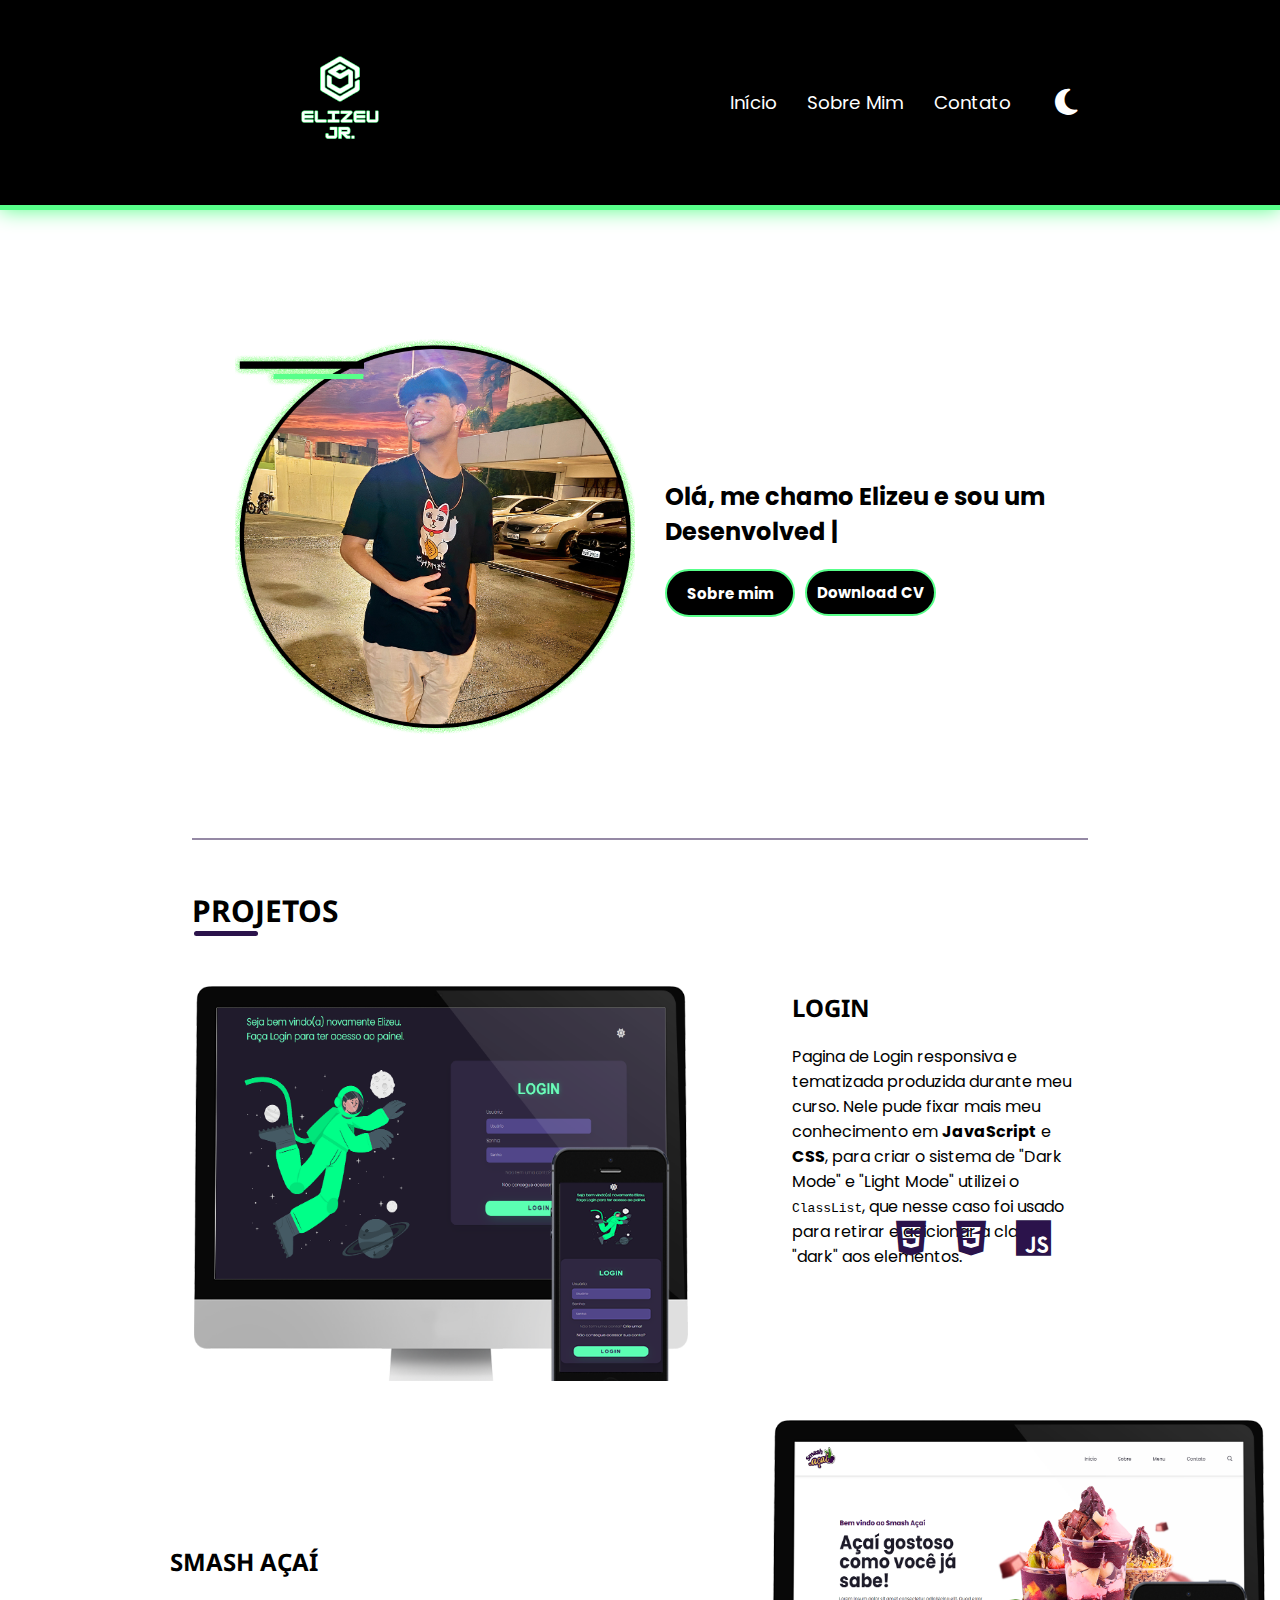
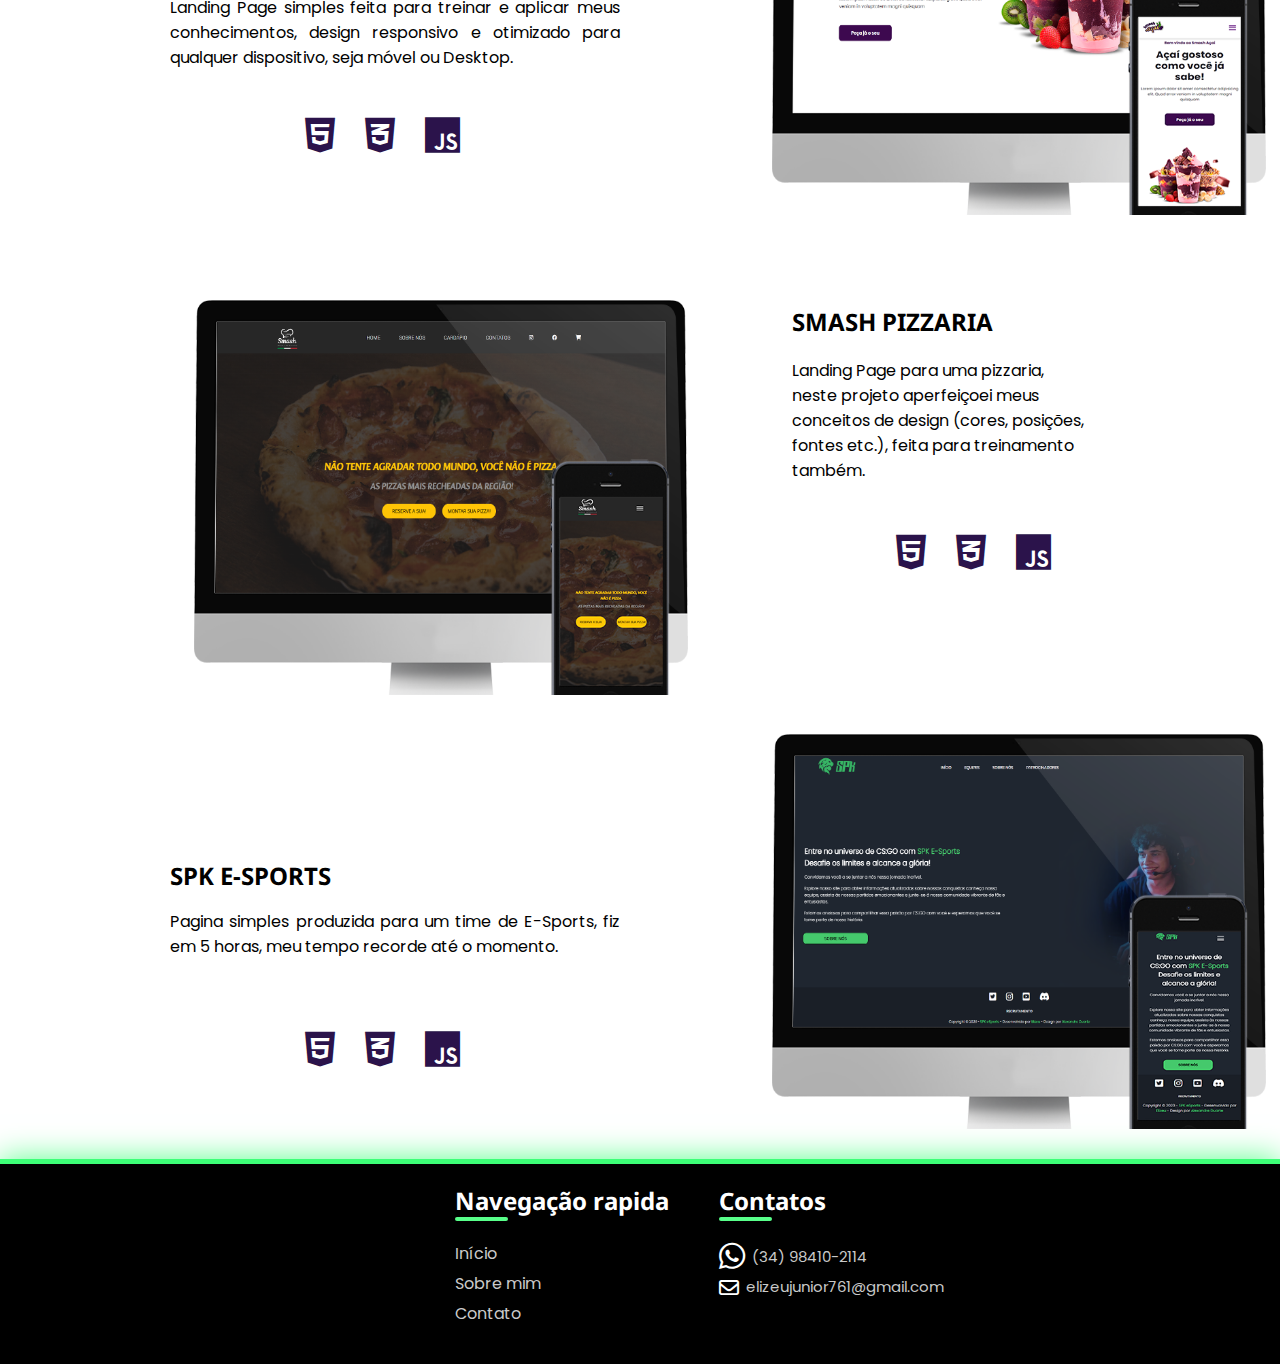
==== commit b1221e1a: "Add files via upload" ====
--- a/index.html
+++ b/index.html
@@ -105,6 +105,21 @@
         
 </div>
 
+<div class="layout4" id="layout4">
+    <a href="https://elizeujrdev.github.io/spkesports/index.html" target="_blank"><img id="img3" src="assets/img/spk.png" alt=""></a>
+
+    <section class="texto4" id="texto4">
+    <h2>SPK E-SPORTS</h2>
+    <p>Pagina simples produzida para um time de E-Sports, fiz em 5 horas, meu tempo recorde até o momento.</p>
+        <aside>
+            <i class="fa-brands fa-html5" id="html"></i>
+            <i class="fa-brands fa-css3-alt" id="css"></i>
+            <i class="fa-brands fa-js" id="javascript"></i>
+        </aside>
+    </section>
+    
+</div>
+
     <script src="assets/js/script.js"></script>
 </body>
 <footer id="footer">
--- a/assets/css/style.css
+++ b/assets/css/style.css
@@ -426,6 +426,101 @@
         }
     
         .texto3 > aside >i#javascript:hover {
+    
+    
+            transform: scale(1.1);
+    
+        }
+
+        .layout4 > a > img{
+    
+           
+            width: 500px;
+            height: 400px;
+            justify-content: end;
+            display: grid;
+            margin-left: 0px;
+            
+        }
+
+        .layout4 > a {
+
+            position: relative;
+            transform: translateX(450px);
+        }
+    
+        .layout4 {
+            
+            
+            display: flex;
+            margin: 0px auto;
+            width: 50vw;
+            margin-bottom: 30px;
+            
+    
+        }
+    
+        .texto4 {
+    
+            float: right;
+            flex-direction: column;
+            position: relative;
+            top: 60px;
+            margin-left: 100px;
+    
+            
+            
+        }
+    
+        .texto4 > p {
+    
+            font-family: 'Poppins', 'sans-serif';
+            margin-top: 20px;
+            position: absolute;
+            right: 300px;
+            width: 450px;
+            text-align: justify;
+            top: 100px;
+        }
+    
+        .texto4 > h2 {
+    
+            font-family: 'noto sans', 'sans-serif';
+            font-weight: bolder;
+            position: absolute;
+            right: 450px;
+            width: 300px;
+            top: 70px;
+        }
+    
+        .texto4 > aside {
+    
+            display: flex;
+            justify-content: center;
+            align-items: center;
+            position: absolute;
+            right: 460px;
+            top: 60%;
+            font-size: 40px;
+            gap: 30px;
+            color: #2b134b;
+        }
+    
+        .texto4 > aside > i#html:hover {
+    
+    
+            transform: scale(1.1);
+    
+        }
+    
+        .texto4 > aside >i#css:hover {
+    
+    
+            transform: scale(1.1);
+    
+        }
+    
+        .texto4 > aside >i#javascript:hover {
     
     
             transform: scale(1.1);
@@ -961,3 +1056,70 @@
     text-shadow: 1px 2px 2px #3dff77;
 }
 
+.dark#layout4 > a {
+
+    position: relative;
+    transform: translateX(450px);
+}
+
+.dark#layout4 {
+    
+    
+    display: flex;
+    margin: 0px auto;
+    width: 50vw;
+    margin-bottom: 30px;
+    
+
+}
+
+.dark#texto4 {
+
+    float: right;
+    flex-direction: column;
+    position: relative;
+    top: 60px;
+    margin-left: 100px;
+
+    
+    
+}
+
+.dark#texto4 > p {
+
+    font-family: 'Poppins', 'sans-serif';
+    margin-top: 20px;
+    position: absolute;
+    right: 300px;
+    width: 450px;
+    text-align: justify;
+    top: 100px;
+    color: white;
+}
+
+.dark#texto4 > h2 {
+
+    font-family: 'noto sans', 'sans-serif';
+    font-weight: bolder;
+    position: absolute;
+    right: 450px;
+    width: 300px;
+    top: 70px;
+    color: white;
+}
+
+
+.dark#texto4 > aside {
+    
+    display: flex;
+    justify-content: center;
+    align-items: center;
+    position: absolute;
+    right: 460px;
+    top: 60%;
+    font-size: 40px;
+    gap: 30px;
+    color: #bdbdbd;
+    text-shadow: 1px 2px 2px #3dff77;
+}
+
--- a/assets/css/mobile.css
+++ b/assets/css/mobile.css
@@ -289,6 +289,7 @@
                 margin-bottom: 50px;
             }
 
+
             .layout3 > a > img{
         
                 margin-top: 50px;
@@ -346,7 +347,78 @@
                 color: #2b134b;
                 margin-top: 30px;
                 margin-bottom: 50px;
-            }            
+            }
+            
+            .layout4 > a {
+
+                position: relative;
+                transform: translateX(0px);
+                }
+    
+    
+                .layout4 > a > img{
+            
+                    margin-top: 50px;
+                    width: 100%;
+                    height: 100%;
+                }
+            
+                .layout4 {
+                    
+                    
+                    display: flex;
+                    margin: 0px auto;
+                    width: 70vw;
+                    margin-bottom: 30px;
+                    flex-direction: column;
+                    
+            
+                }
+            
+                .texto4 {
+            
+                    display: flex;
+                    flex-direction: column;
+                    position: relative;
+                    top: 60px;
+                    margin-left: 0px;
+                    width: 100%;
+                    
+                    
+                }
+            
+                .texto4 > p {
+            
+                    font-family: 'Poppins', 'sans-serif';
+                    position: relative;
+                    right: 0px;
+                    top: 0px;
+                    width: 110%;
+                }
+            
+                .texto4 > h2 {
+            
+                    font-family: 'noto sans', 'sans-serif';
+                    font-weight: bolder;
+                    right: 0px;
+                    top: 0px;
+                    position: relative;
+                }
+            
+                .texto4 > aside {
+            
+                    display: flex;
+                    justify-content: center;
+                    align-items: center;
+                    position: relative;
+                    left: 0px;
+                    top: 0%;
+                    font-size: 40px;
+                    gap: 30px;
+                    color: #2b134b;
+                    margin-top: 30px;
+                    margin-bottom: 50px;
+                }
 
             footer {
 
@@ -849,4 +921,70 @@
                         margin-top: 30px;
                         margin-bottom: 50px;
                     }
-                }+                    .dark#layout4 {
+                            
+                            
+                        display: flex;
+                        margin: 0px auto;
+                        width: 70vw;
+                        margin-bottom: 30px;
+                        flex-direction: column;
+                        
+                
+                    }
+                
+                    .dark#texto4 {
+                
+                        display: flex;
+                        flex-direction: column;
+                        position: relative;
+                        top: 60px;
+                        margin-left: 0px;
+                        width: 100%;
+                        
+                        
+                    }
+            
+                .dark#layout4 > a {
+    
+                position: relative;
+                transform: translateX(0px);
+                }
+    
+            
+                .dark#texto4 > p {
+            
+                    font-family: 'Poppins', 'sans-serif';
+                    position: relative;
+                    right: 0px;
+                    top: 0px;
+                    width: 110%;
+                    color: white;
+                }
+            
+                .dark#texto4 > h2 {
+            
+                    font-family: 'noto sans', 'sans-serif';
+                    font-weight: bolder;
+                    right: 0px;
+                    top: 0px;
+                    position: relative;
+                    color: white;
+                }
+            
+                .dark#texto4 > aside {
+            
+                    display: flex;
+                    justify-content: center;
+                    align-items: center;
+                    position: relative;
+                    left: 0px;
+                    top: 0%;
+                    font-size: 40px;
+                    gap: 30px;
+                    color: #c2c2c2;
+                    margin-top: 30px;
+                    margin-bottom: 50px;
+                }
+                }                    
+                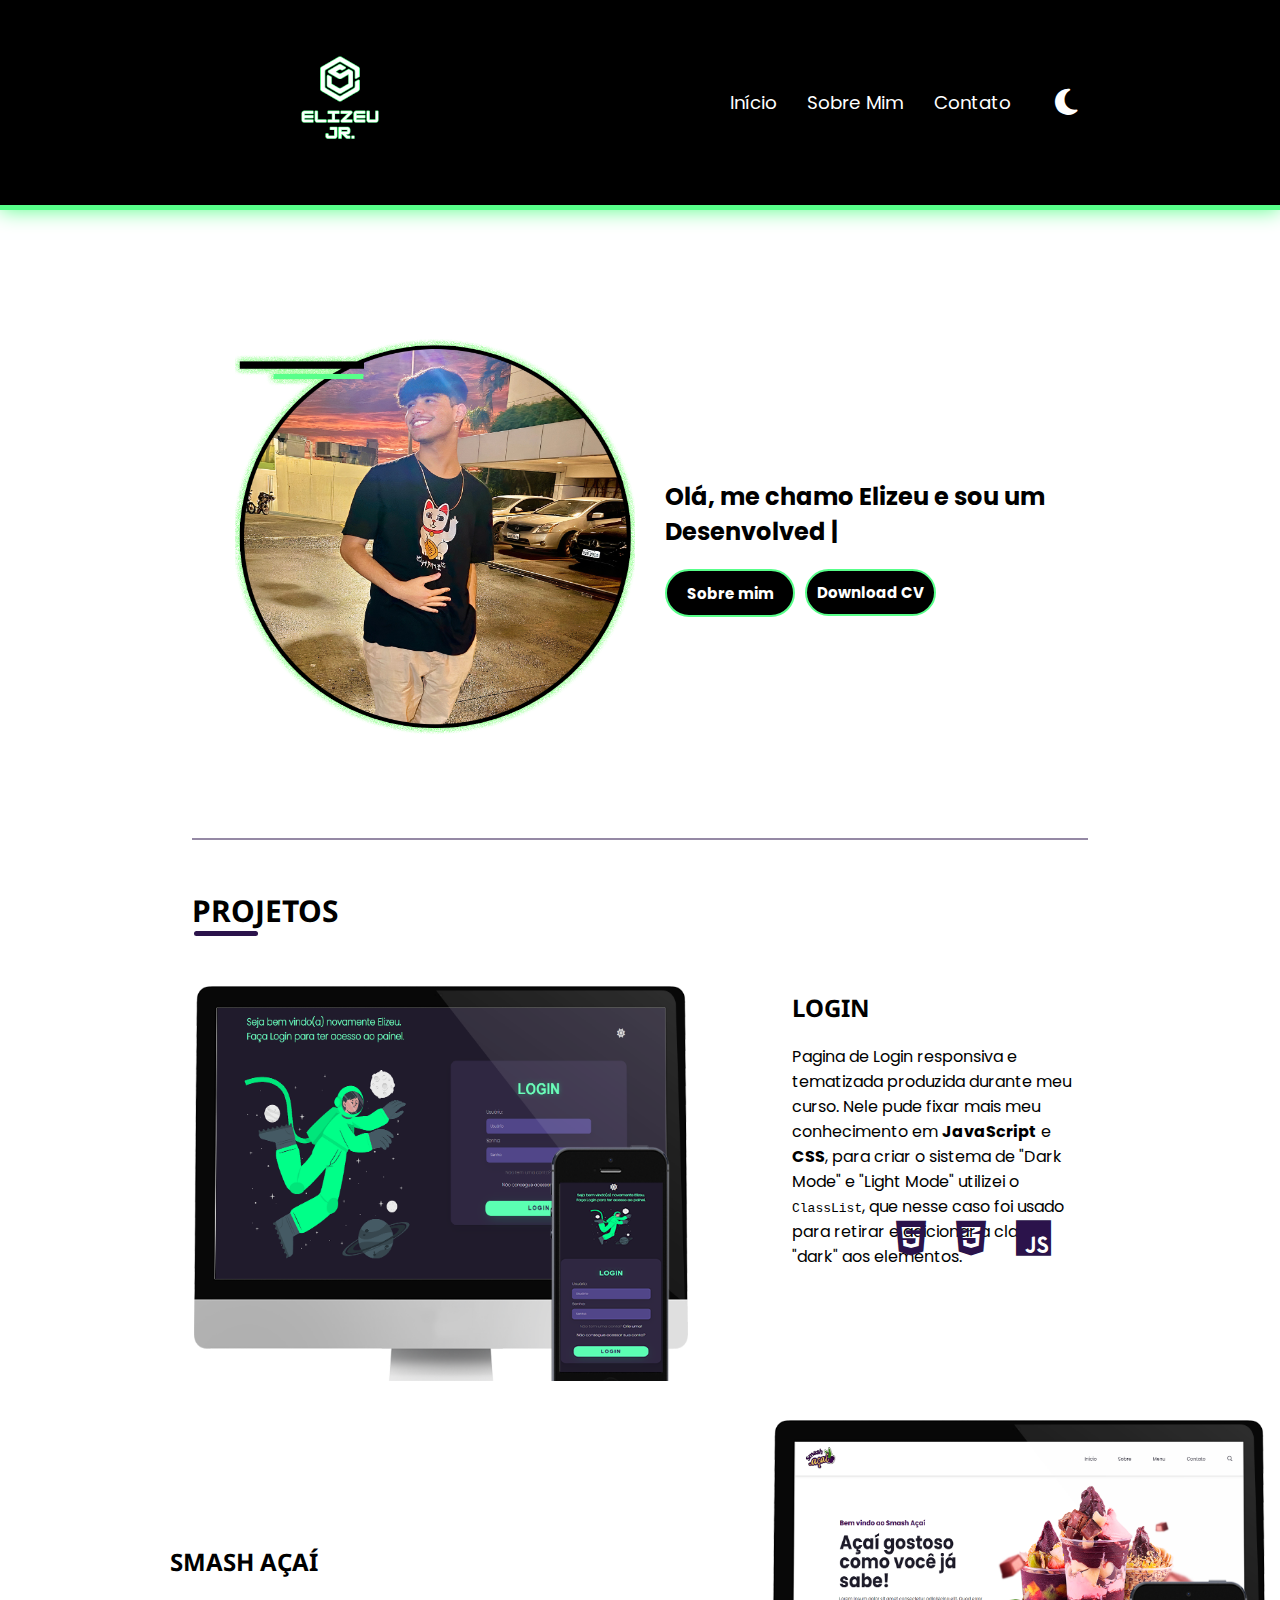
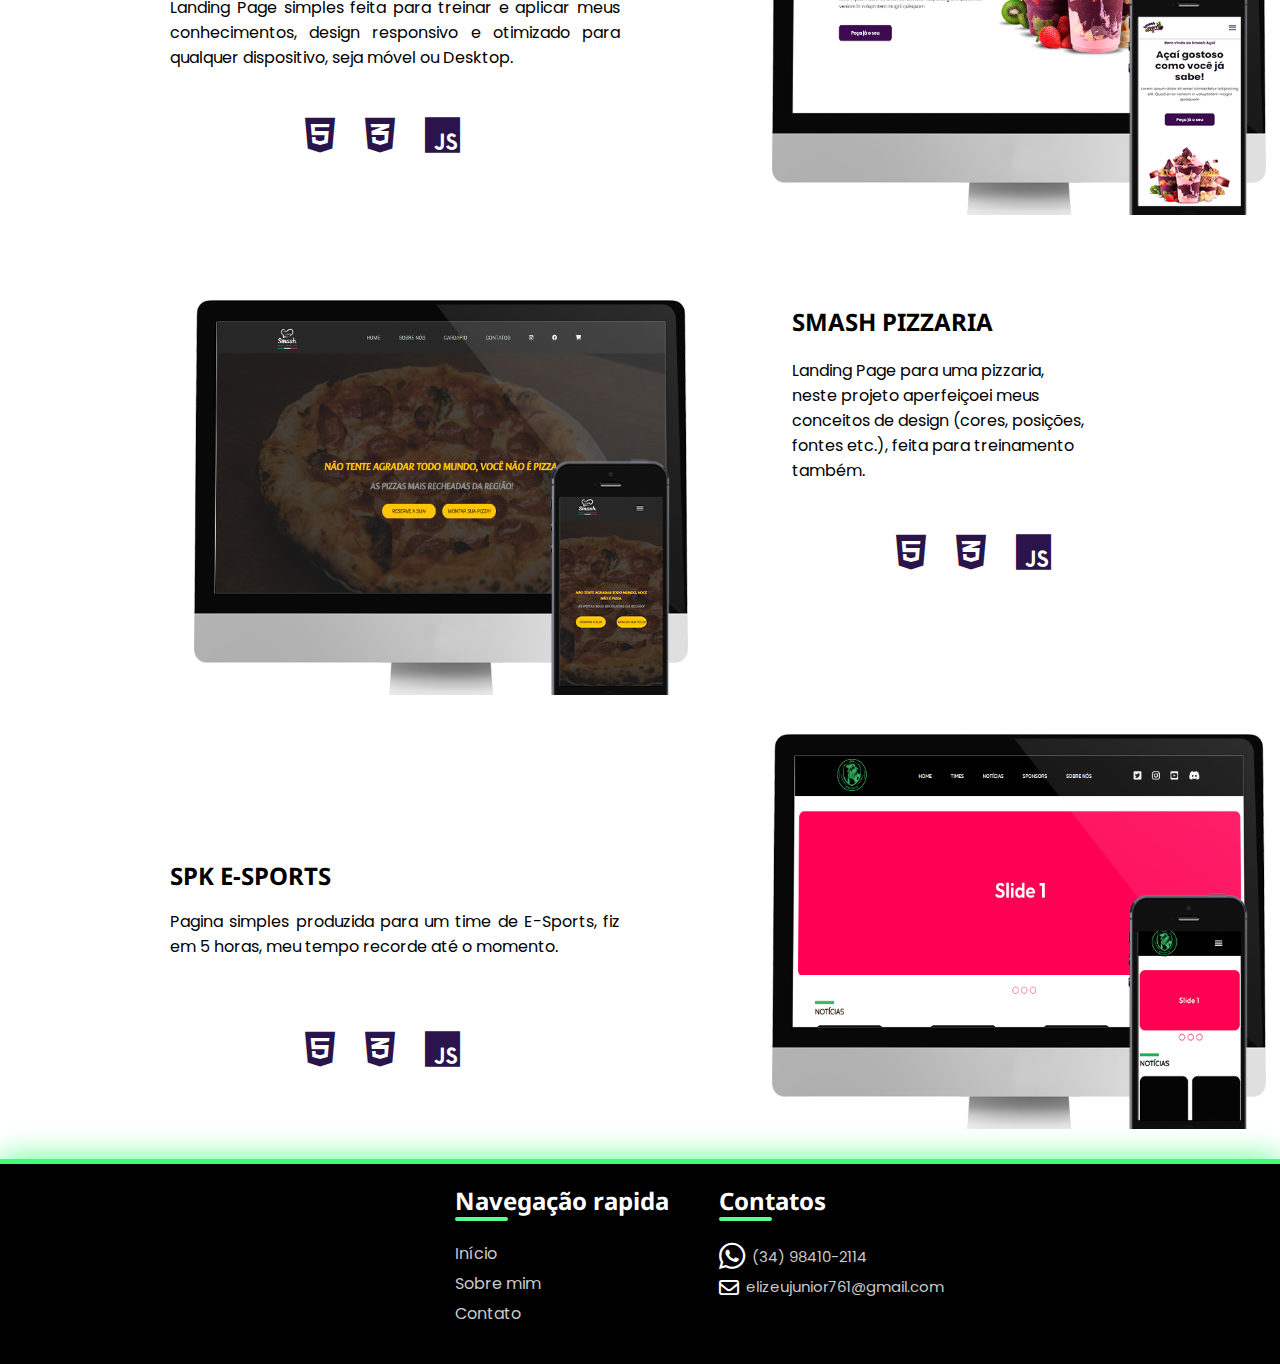
==== commit 974337df: "Add files via upload" ====
--- a/index.html
+++ b/index.html
@@ -106,7 +106,7 @@
 </div>
 
 <div class="layout4" id="layout4">
-    <a href="https://elizeujrdev.github.io/spkesports/index.html" target="_blank"><img id="img3" src="assets/img/spk.png" alt=""></a>
+    <a href="https://elizeujrdev.github.io/spkesports/index.html" target="_blank"><img id="img3" src="assets/img/mockup spk.png" alt=""></a>
 
     <section class="texto4" id="texto4">
     <h2>SPK E-SPORTS</h2>
